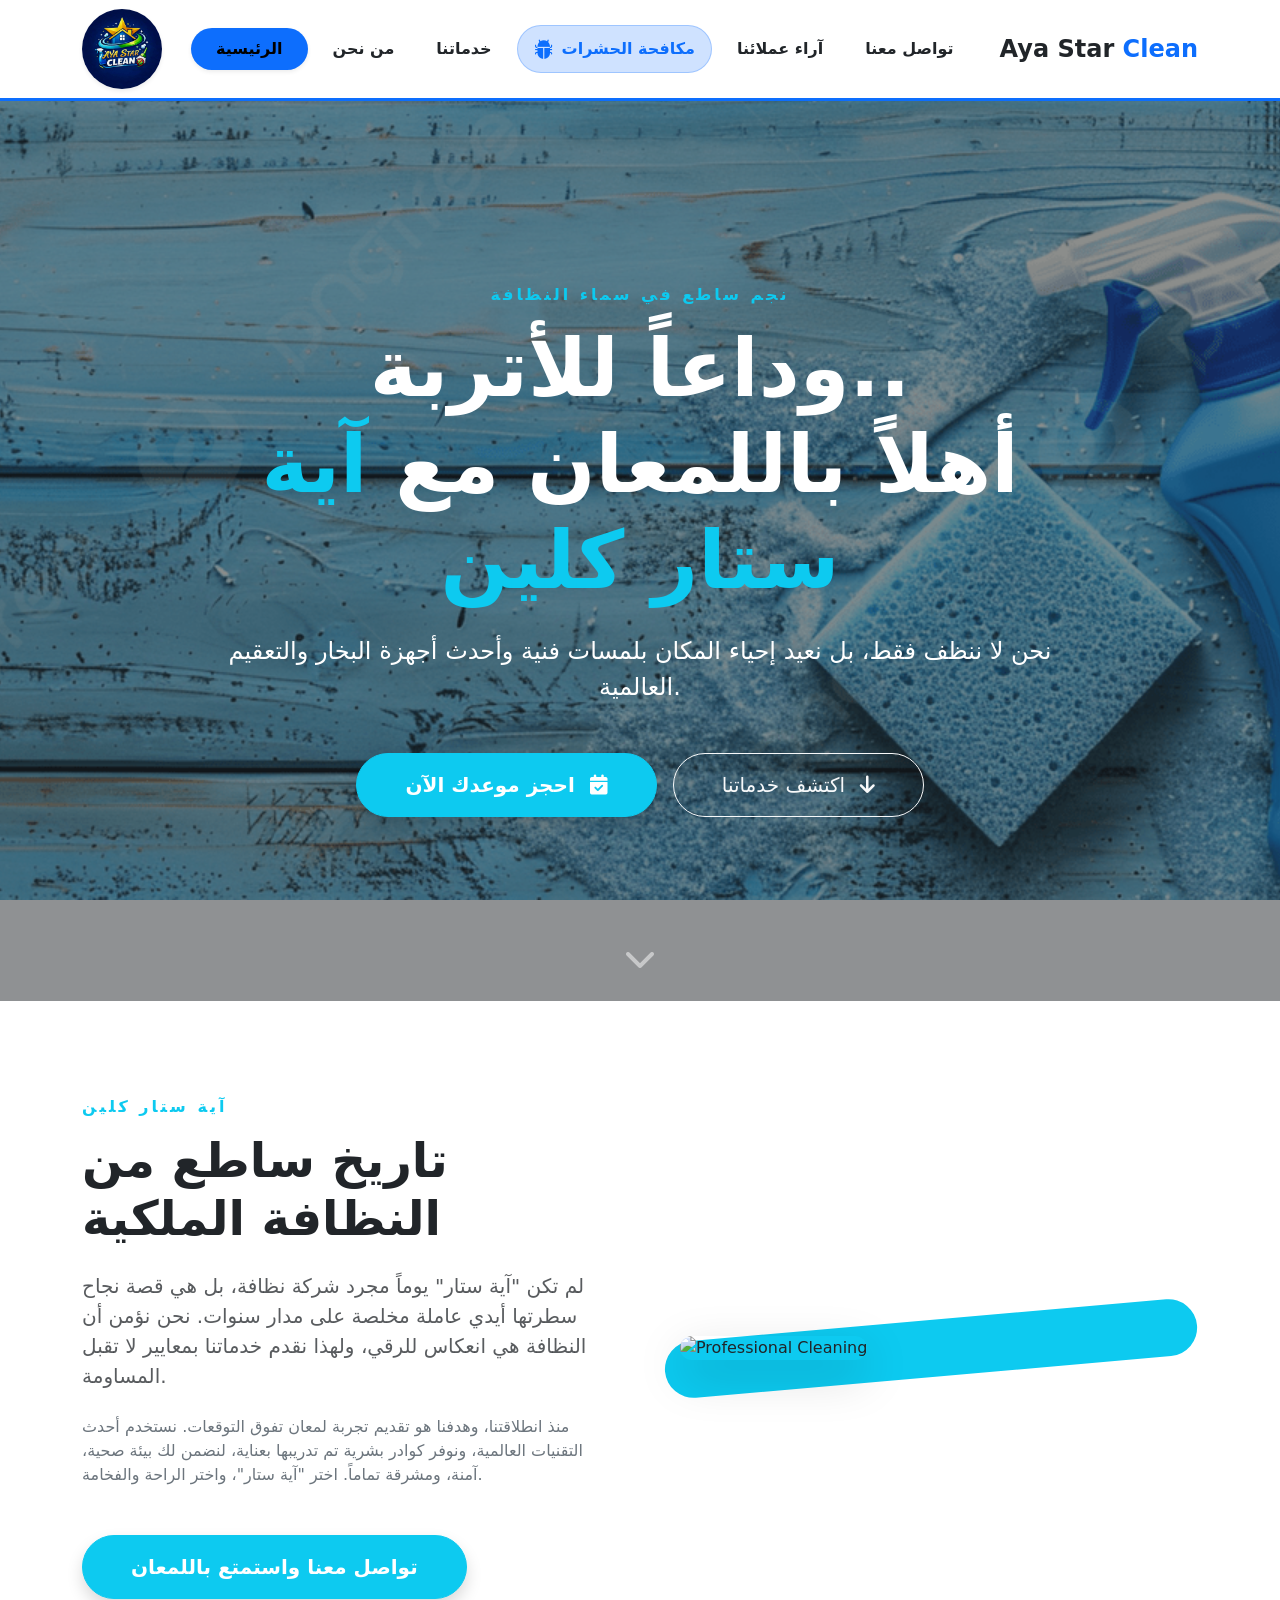
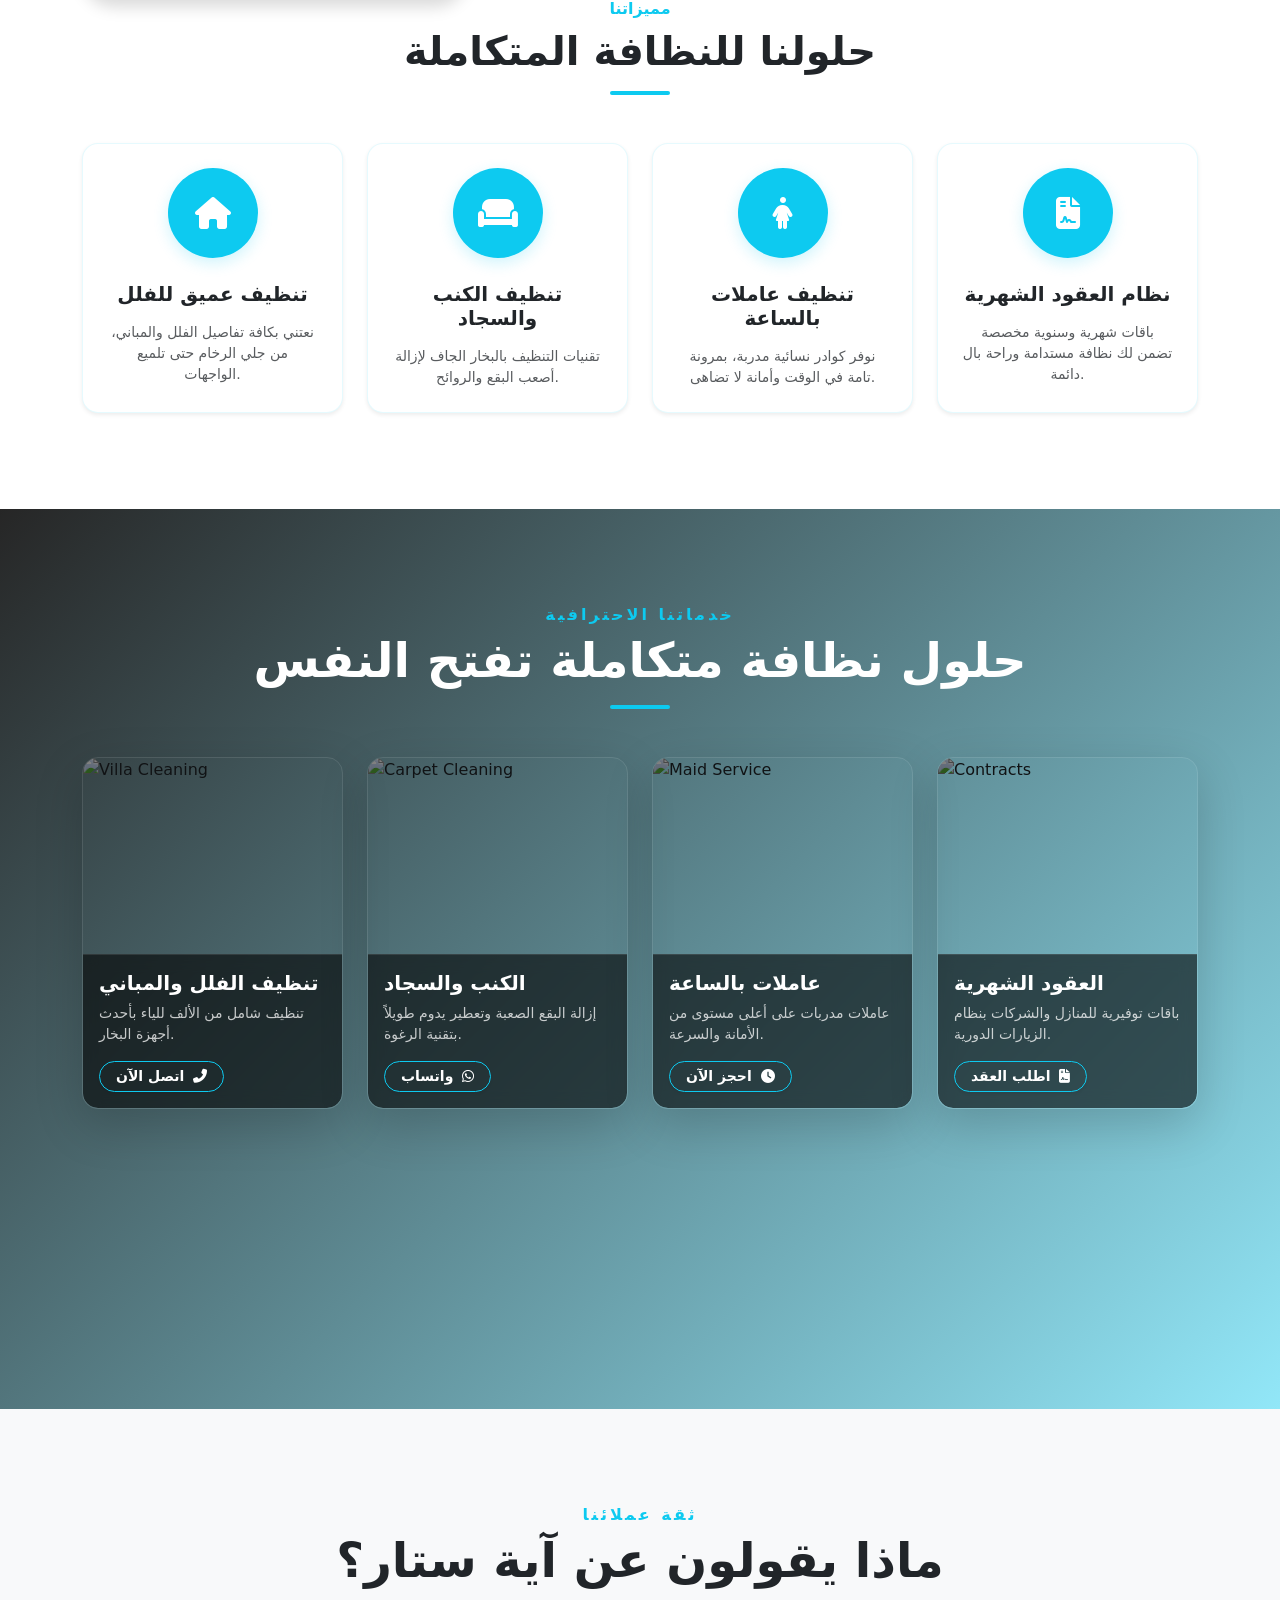
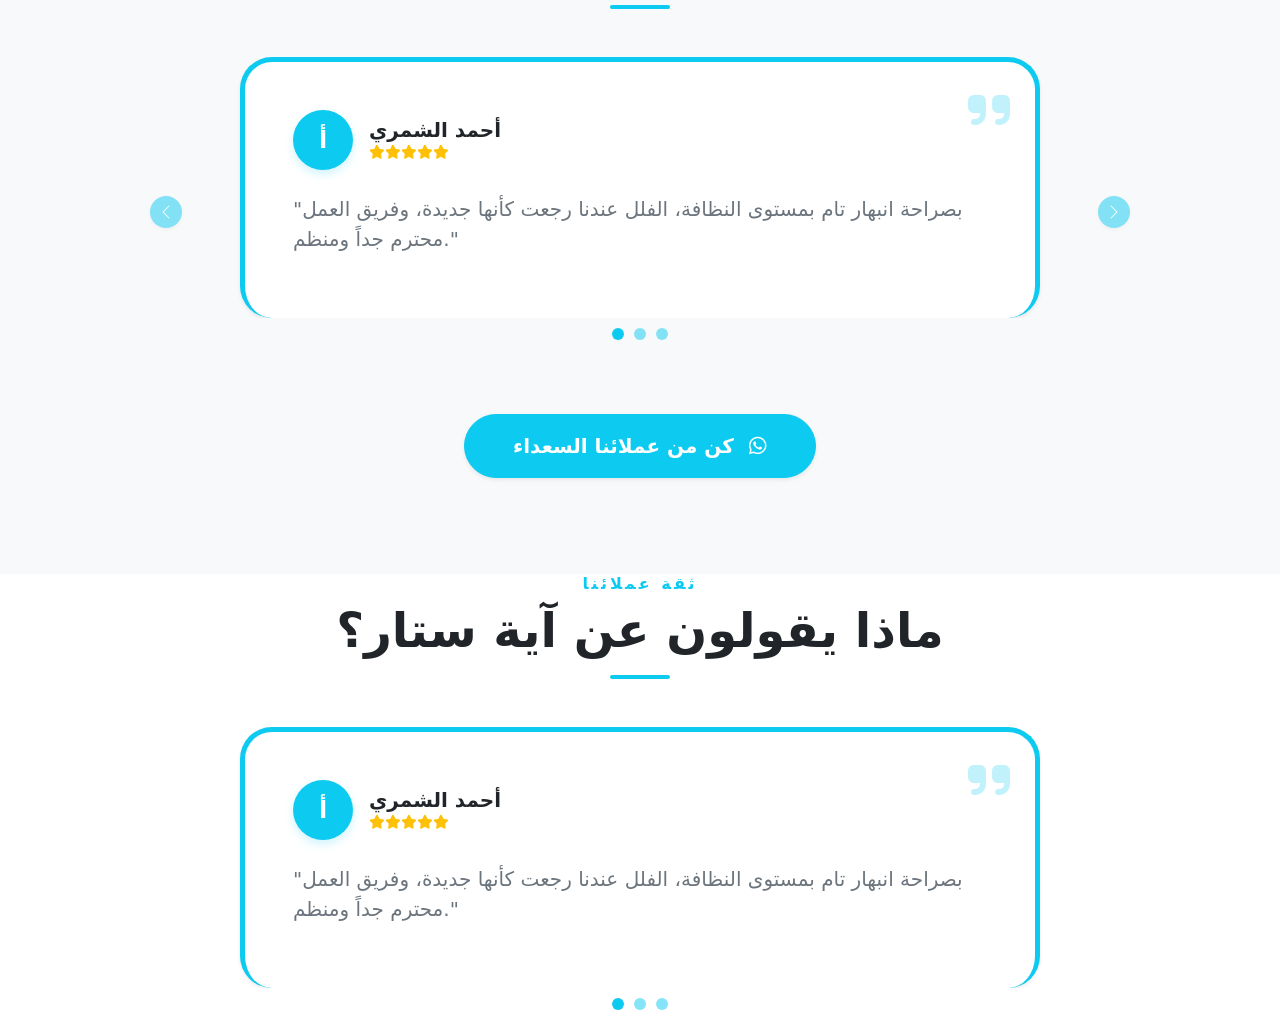
==== index.html @ f2618ea6 "First commit" ====
<!DOCTYPE html>
<html lang="en">
<head>
    <meta charset="UTF-8">
    <meta name="viewport" content="width=device-width, initial-scale=1.0">
    <title>Aya Star Clean</title>
    <link rel="stylesheet" href="https://cdn.jsdelivr.net/npm/bootstrap-icons@1.11.3/font/bootstrap-icons.min.css">
    <link rel="stylesheet" href="https://cdnjs.cloudflare.com/ajax/libs/font-awesome/6.5.1/css/all.min.css">
    <link href="https://cdn.jsdelivr.net/npm/bootstrap@5.3.3/dist/css/bootstrap.min.css" rel="stylesheet" integrity="sha384-QWTKZyjpPEjISv5WaRU9OFeRpok6YctnYmDr5pNlyT2bRjXh0JMhjY6hW+ALEwIH" crossorigin="anonymous">
    <link rel="stylesheet" href="./Styles/style.css">
</head>
<body>
    <!-- nav start  -->
<nav class="navbar navbar-expand-lg bg-white border-bottom border-primary border-3 sticky-top py-1">
  <div class="container align-items-center"> 
    <a class="navbar-brand d-flex align-items-center me-0" href="#">
      <img src="./Styles/Photos/logo.png" alt="Logo" width="80" class="rounded-circle shadow-sm">
    </a>

    <button class="navbar-toggler border-0 shadow-none" type="button" data-bs-toggle="offcanvas" data-bs-target="#offcanvasNavbar">
      <span class="navbar-toggler-icon"></span>
    </button>

    <div class="offcanvas offcanvas-start custom-offcanvas" tabindex="-1" id="offcanvasNavbar">
      <div class="offcanvas-header border-bottom">
        <h5 class="offcanvas-title fw-bold">Aya Star <span class="text-primary">Clean</span></h5>
        <button type="button" class="btn-close shadow-none" data-bs-dismiss="offcanvas"></button>
      </div>
      
      <div class="offcanvas-body d-flex flex-column flex-lg-row align-items-center justify-content-center">
        <ul class="navbar-nav mx-auto nav-pills gap-lg-2 align-items-center"> 
          <li class="nav-item">
            <a class="nav-link active rounded-pill fw-bold px-4 shadow-sm" href="#hero">الرئيسية</a>
          </li>
          <li class="nav-item">
            <a class="nav-link text-dark fw-bold px-3" href="#about">من نحن</a>
          </li>
          <li class="nav-item">
            <a class="nav-link text-dark fw-bold px-3" href="#services">خدماتنا</a>
          </li>

          <li class="nav-item">
            <a class="nav-link bg-primary-subtle text-primary rounded-pill fw-bold px-3 border border-primary border-opacity-25 d-flex align-items-center" href="./Ebada/ebada.html">
              <i class="bi bi-bug-fill me-2 fs-5"></i> 
              مكافحة الحشرات
            </a>
          </li>

          <li class="nav-item">
            <a class="nav-link text-dark fw-bold px-3" href="#reviews">آراء عملائنا</a>
          </li>
          <li class="nav-item">
            <a class="nav-link text-dark fw-bold px-3" href="#contact">تواصل معنا</a>
          </li>
        </ul>
      </div>
    </div>

    <div class="d-none d-lg-flex align-items-center text-end">
      <span class="h4 fw-bolder text-dark mb-0">Aya Star <span class="text-primary">Clean</span></span>
    </div>

  </div>
</nav>
    <!-- nav end  -->
     <!-- hero start  -->
<section id="hero" class="hero-section d-flex align-items-center justify-content-center text-center vh-100 position-relative">
  
  <div class="position-absolute top-0 start-0 w-100 h-100 bg-dark opacity-50" style="z-index: 1;"></div>
  
  <div class="container position-relative text-white" style="z-index: 2;" data-aos="zoom-in">
    <div class="row justify-content-center">
      <div class="col-lg-10">
        
        <h6 class="fw-bold text-info text-uppercase mb-3 tracking-widest">نجم ساطع في سماء النظافة</h6>
        
        <h1 class="display-1 fw-bolder mb-4">
          وداعاً للأتربة.. <br> 
          أهلاً باللمعان مع <span class="text-info">آية ستار كلين</span>
        </h1>
        
        <p class="lead mb-5 text-white  fs-4 px-md-5">
          نحن لا ننظف فقط، بل نعيد إحياء المكان بلمسات فنية وأحدث أجهزة البخار والتعقيم العالمية. 
        </p>
        
        <div class="d-flex gap-3 justify-content-center flex-wrap">
          <a href="tel:0503607604" class="btn btn-info btn-lg rounded-pill px-5 py-3 fw-bold text-white shadow">
            احجز موعدك الآن <i class="fas fa-calendar-check ms-2"></i>
          </a>
          <a href="#services" class="btn btn-outline-light btn-lg rounded-pill px-5 py-3">
            اكتشف خدماتنا <i class="fas fa-arrow-down ms-2"></i>
          </a>
        </div>
        
      </div>
    </div>
  </div>

  <a href="#about" class="position-absolute bottom-0 mb-4 text-white opacity-50 bounce-ani text-decoration-none" style="z-index: 2;">
    <i class="fas fa-chevron-down fa-2x"></i>
  </a>
</section>
     <!-- hero End  -->
      <!-- second section start  -->
<section id="about" class="py-5 bg-white position-relative overflow-hidden">
  
  <div class="position-absolute top-0 start-0 w-100 h-100 opacity-50"></div>

  <div class="container py-lg-5 position-relative" style="z-index: 2;">
    
    <div class="row align-items-center g-5 mb-5pb-lg-5">
      
      <div class="col-lg-6" data-aos="fade-right">
        <h6 class="text-info fw-bold text-uppercase tracking-widest mb-3">آية ستار كلين</h6>
        <h2 class="display-5 fw-black text-dark mb-4 main-title">تاريخ ساطع من النظافة الملكية</h2>
        
        <p class="lead text-muted mb-4 fs-5">
          لم تكن "آية ستار" يوماً مجرد شركة نظافة، بل هي قصة نجاح سطرتها أيدي عاملة مخلصة على مدار سنوات. نحن نؤمن أن النظافة هي انعكاس للرقي، ولهذا نقدم خدماتنا بمعايير لا تقبل المساومة.
        </p>
        
        <p class="text-secondary mb-5">
          منذ انطلاقتنا، وهدفنا هو تقديم تجربة لمعان تفوق التوقعات. نستخدم أحدث التقنيات العالمية، ونوفر كوادر بشرية تم تدريبها بعناية، لنضمن لك بيئة صحية، آمنة، ومشرقة تماماً. اختر "آية ستار"، واختر الراحة والفخامة.
        </p>

        <a href="#contact" class="btn btn-info btn-lg rounded-pill px-5 py-3 fw-bold text-white shadow call-btn transition-link">
          تواصل معنا واستمتع باللمعان
        </a>
      </div>
      
      <div class="col-lg-6" data-aos="fade-left">
        <div class="position-relative p-3">
          <div class="position-absolute top-0 start-0 w-100 h-100 bg-info rounded-5 opacity-10" style="transform: rotate(-5deg);"></div>
          
          <img src="https://images.unsplash.com/photo-1584622781564-1d987f7333c1?auto=format&fit=crop&w=700&q=80" alt="Professional Cleaning" class="img-fluid rounded-5 shadow-lg position-relative" style="z-index: 2;">
        </div>
      </div>
    </div>

    <div class="text-center mb-5 mt-5pt-lg-5" data-aos="fade-up">
      <h6 class="text-info fw-bold text-uppercase mb-2">مميزاتنا</h6>
      <h3 class="display-6 fw-bold text-dark mb-0">حلولنا للنظافة المتكاملة</h3>
      <div class="mx-auto bg-info mt-3" style="height: 4px; width: 60px; border-radius: 2px;"></div>
    </div>

    <div class="row g-4 justify-content-center">
      
      <div class="col-md-6 col-lg-3 text-center" data-aos="flip-left" data-aos-delay="100">
        <div class="p-4 bg-white rounded-4 h-100 card-flip shadow-sm">
          <div class="icon-circle mb-4 mx-auto d-flex align-items-center justify-content-center">
            <i class="fas fa-home fa-2x text-white"></i>
          </div>
          <h4 class="fw-bold h5 mb-3 text-dark">تنظيف عميق للفلل</h4>
          <p class="text-muted small mb-0">نعتني بكافة تفاصيل الفلل والمباني، من جلي الرخام حتى تلميع الواجهات.</p>
        </div>
      </div>

      <div class="col-md-6 col-lg-3 text-center" data-aos="flip-left" data-aos-delay="200">
        <div class="p-4 bg-white rounded-4 h-100 card-flip shadow-sm">
          <div class="icon-circle mb-4 mx-auto d-flex align-items-center justify-content-center">
            <i class="fas fa-couch fa-2x text-white"></i>
          </div>
          <h4 class="fw-bold h5 mb-3 text-dark">تنظيف الكنب والسجاد</h4>
          <p class="text-muted small mb-0">تقنيات التنظيف بالبخار الجاف لإزالة أصعب البقع والروائح.</p>
        </div>
      </div>

      <div class="col-md-6 col-lg-3 text-center" data-aos="flip-left" data-aos-delay="300">
        <div class="p-4 bg-white rounded-4 h-100 card-flip shadow-sm">
          <div class="icon-circle mb-4 mx-auto d-flex align-items-center justify-content-center">
            <i class="fas fa-female fa-2x text-white"></i>
          </div>
          <h4 class="fw-bold h5 mb-3 text-dark">تنظيف عاملات بالساعة</h4>
          <p class="text-muted small mb-0">نوفر كوادر نسائية مدربة، بمرونة تامة في الوقت وأمانة لا تضاهى.</p>
        </div>
      </div>

      <div class="col-md-6 col-lg-3 text-center" data-aos="flip-left" data-aos-delay="400">
        <div class="p-4 bg-white rounded-4 h-100 card-flip shadow-sm">
          <div class="icon-circle mb-4 mx-auto d-flex align-items-center justify-content-center">
            <i class="fas fa-file-contract fa-2x text-white"></i>
          </div>
          <h4 class="fw-bold h5 mb-3 text-dark">نظام العقود الشهرية</h4>
          <p class="text-muted small mb-0">باقات شهرية وسنوية مخصصة تضمن لك نظافة مستدامة وراحة بال دائمة.</p>
        </div>
      </div>
    </div>

  </div>
</section>
      <!-- second section end  -->
       <!-- section three start  -->
<section id="services" class="services-section py-5 position-relative">
  <div class="services-overlay"></div>

  <div class="container py-5 position-relative" style="z-index: 2;">
    <div class="text-center mb-5" data-aos="fade-down">
      <h6 class="text-info fw-bold text-uppercase tracking-widest">خدماتنا الاحترافية</h6>
      <h2 class="display-5 fw-bold text-white">حلول نظافة متكاملة تفتح النفس</h2>
      <div class="mx-auto bg-info mt-3" style="height: 4px; width: 60px; border-radius: 2px;"></div>
    </div>

    <div class="row g-4">
      
      <div class="col-lg-3 col-md-6" data-aos="fade-up" data-aos-delay="100">
        <div class="service-card overflow-hidden rounded-4 position-relative shadow-lg h-100">
          <img src="https://images.pexels.com/photos/6195129/pexels-photo-6195129.jpeg?auto=compress&cs=tinysrgb&w=600" 
               class="img-fluid w-100 h-100" 
               style="object-fit: cover; filter: brightness(0.5); min-height: 350px;" 
               alt="Villa Cleaning">
          <div class="service-content p-3 text-white position-absolute bottom-0 w-100">
            <h5 class="fw-bold mb-2">تنظيف الفلل والمباني</h5>
            <p class="small opacity-75 mb-3">تنظيف شامل من الألف للياء بأحدث أجهزة البخار.</p>
            <a href="tel:0503607604" class="btn btn-sm btn-outline-info rounded-pill px-3 fw-bold text-white shadow-sm">
               اتصل الآن <i class="fas fa-phone-alt ms-1"></i>
            </a>
          </div>
        </div>
      </div>

      <div class="col-lg-3 col-md-6" data-aos="fade-up" data-aos-delay="200">
        <div class="service-card overflow-hidden rounded-4 position-relative shadow-lg h-100">
          <img src="https://images.pexels.com/photos/4108715/pexels-photo-4108715.jpeg?auto=compress&cs=tinysrgb&w=600" 
               class="img-fluid w-100 h-100" 
               style="object-fit: cover; filter: brightness(0.5); min-height: 350px;" 
               alt="Carpet Cleaning">
          <div class="service-content p-3 text-white position-absolute bottom-0 w-100">
            <h5 class="fw-bold mb-2">الكنب والسجاد</h5>
            <p class="small opacity-75 mb-3">إزالة البقع الصعبة وتعطير يدوم طويلاً بتقنية الرغوة.</p>
            <a href="https://wa.me/966503607604" class="btn btn-sm btn-outline-info rounded-pill px-3 fw-bold text-white shadow-sm">
               واتساب <i class="fab fa-whatsapp ms-1"></i>
            </a>
          </div>
        </div>
      </div>

      <div class="col-lg-3 col-md-6" data-aos="fade-up" data-aos-delay="300">
        <div class="service-card overflow-hidden rounded-4 position-relative shadow-lg h-100">
          <img src="https://images.pexels.com/photos/4098522/pexels-photo-4098522.jpeg?auto=compress&cs=tinysrgb&w=600" 
               class="img-fluid w-100 h-100" 
               style="object-fit: cover; filter: brightness(0.5); min-height: 350px;" 
               alt="Maid Service">
          <div class="service-content p-3 text-white position-absolute bottom-0 w-100">
            <h5 class="fw-bold mb-2">عاملات بالساعة</h5>
            <p class="small opacity-75 mb-3">عاملات مدربات على أعلى مستوى من الأمانة والسرعة.</p>
            <a href="tel:0503607604" class="btn btn-sm btn-outline-info rounded-pill px-3 fw-bold text-white shadow-sm">
               احجز الآن <i class="fas fa-clock ms-1"></i>
            </a>
          </div>
        </div>
      </div>

      <div class="col-lg-3 col-md-6" data-aos="fade-up" data-aos-delay="400">
        <div class="service-card overflow-hidden rounded-4 position-relative shadow-lg h-100">
          <img src="https://images.pexels.com/photos/443383/pexels-photo-443383.jpeg?auto=compress&cs=tinysrgb&w=600" 
               class="img-fluid w-100 h-100" 
               style="object-fit: cover; filter: brightness(0.5); min-height: 350px;" 
               alt="Contracts">
          <div class="service-content p-3 text-white position-absolute bottom-0 w-100">
            <h5 class="fw-bold mb-2">العقود الشهرية</h5>
            <p class="small opacity-75 mb-3">باقات توفيرية للمنازل والشركات بنظام الزيارات الدورية.</p>
            <a href="https://wa.me/966503607604" class="btn btn-sm btn-outline-info rounded-pill px-3 fw-bold text-white shadow-sm">
               اطلب العقد <i class="fas fa-file-contract ms-1"></i>
            </a>
          </div>
        </div>
      </div>

    </div>
  </div>
</section>
       <!-- section three end  -->
        <!-- section four start  -->
 <section id="reviews" class="py-5 bg-light position-relative overflow-hidden">
  <div class="container py-5">
    
    <div class="text-center mb-5" data-aos="fade-up">
      <h6 class="text-info fw-bold text-uppercase tracking-widest">ثقة عملائنا</h6>
      <h2 class="display-5 fw-bold text-dark">ماذا يقولون عن آية ستار؟</h2>
      <div class="mx-auto bg-info mt-3" style="height: 4px; width: 60px; border-radius: 2px;"></div>
    </div>

    <div id="testimonialCarousel" class="carousel slide pb-5" data-bs-ride="carousel" data-aos="zoom-in">
      
      <div class="carousel-indicators mb-n5">
        <button type="button" data-bs-target="#testimonialCarousel" data-bs-slide-to="0" class="active bg-info shadow-none"></button>
        <button type="button" data-bs-target="#testimonialCarousel" data-bs-slide-to="1" class="bg-info shadow-none"></button>
        <button type="button" data-bs-target="#testimonialCarousel" data-bs-slide-to="2" class="bg-info shadow-none"></button>
      </div>

      <div class="carousel-inner">
        <div class="carousel-item active">
          <div class="testimonial-card mx-auto p-5 rounded-5 shadow-sm bg-white border-top border-info border-5 position-relative" style="max-width: 800px;">
            <i class="fas fa-quote-right position-absolute top-0 end-0 m-4 text-info opacity-25 fa-3x"></i>
            <div class="d-flex align-items-center mb-4">
              <div class="avatar me-3">
                <div class="bg-info rounded-circle d-flex align-items-center justify-content-center text-white fw-bold" style="width: 60px; height: 60px; font-size: 1.5rem;">أ</div>
              </div>
              <div>
                <h5 class="fw-bold mb-0">أحمد الشمري</h5>
                <div class="text-warning small">
                  <i class="fas fa-star"></i><i class="fas fa-star"></i><i class="fas fa-star"></i><i class="fas fa-star"></i><i class="fas fa-star"></i>
                </div>
              </div>
            </div>
            <p class="lead text-secondary">"بصراحة انبهار تام بمستوى النظافة، الفلل عندنا رجعت كأنها جديدة، وفريق العمل محترم جداً ومنظم."</p>
          </div>
        </div>

        <div class="carousel-item">
          <div class="testimonial-card mx-auto p-5 rounded-5 shadow-sm bg-white border-top border-info border-5 position-relative" style="max-width: 800px;">
            <i class="fas fa-quote-right position-absolute top-0 end-0 m-4 text-info opacity-25 fa-3x"></i>
            <div class="d-flex align-items-center mb-4">
              <div class="avatar me-3">
                <div class="bg-primary rounded-circle d-flex align-items-center justify-content-center text-white fw-bold" style="width: 60px; height: 60px; font-size: 1.5rem;">س</div>
              </div>
              <div>
                <h5 class="fw-bold mb-0">سارة فهد</h5>
                <div class="text-warning small">
                  <i class="fas fa-star"></i><i class="fas fa-star"></i><i class="fas fa-star"></i><i class="fas fa-star"></i><i class="fas fa-star"></i>
                </div>
              </div>
            </div>
            <p class="lead text-secondary">"دقة في المواعيد وأمانة في الشغل. رقمهم صار أساسي عندي في البيت لكل خدمات النظافة والتعقيم."</p>
          </div>
        </div>

        <div class="carousel-item">
          <div class="testimonial-card mx-auto p-5 rounded-5 shadow-sm bg-white border-top border-info border-5 position-relative" style="max-width: 800px;">
            <i class="fas fa-quote-right position-absolute top-0 end-0 m-4 text-info opacity-25 fa-3x"></i>
            <div class="d-flex align-items-center mb-4">
              <div class="avatar me-3">
                <div class="bg-dark rounded-circle d-flex align-items-center justify-content-center text-white fw-bold" style="width: 60px; height: 60px; font-size: 1.5rem;">م</div>
              </div>
              <div>
                <h5 class="fw-bold mb-0">محمد العتيبي</h5>
                <div class="text-warning small">
                  <i class="fas fa-star"></i><i class="fas fa-star"></i><i class="fas fa-star"></i><i class="fas fa-star"></i><i class="fas fa-star"></i>
                </div>
              </div>
            </div>
            <p class="lead text-secondary">"جربت قسم مكافحة الحشرات عندهم، النتيجة كانت مذهلة فعلاً والضمان حقيقي. البيت صار آمن تماماً وبدون أي روائح مزعجة."</p>
          </div>
        </div>
      </div>

      <button class="carousel-control-prev" type="button" data-bs-target="#testimonialCarousel" data-bs-slide="prev">
        <span class="carousel-control-prev-icon bg-info rounded-circle p-3 shadow-sm" aria-hidden="true" style="background-size: 50%;"></span>
        <span class="visually-hidden">السابق</span>
      </button>
      <button class="carousel-control-next" type="button" data-bs-target="#testimonialCarousel" data-bs-slide="next">
        <span class="carousel-control-next-icon bg-info rounded-circle p-3 shadow-sm" aria-hidden="true" style="background-size: 50%;"></span>
        <span class="visually-hidden">التالي</span>
      </button>

    </div>

    <div class="text-center mt-5">
      <a href="https://wa.me/966503607604" class="btn btn-info btn-lg rounded-pill px-5 py-3 fw-bold text-white shadow-sm">
        كن من عملائنا السعداء <i class="fab fa-whatsapp ms-2"></i>
      </a>
    </div>

  </div>
</section>
    
    <div class="text-center mb-5" data-aos="fade-up">
      <h6 class="text-info fw-bold text-uppercase tracking-widest">ثقة عملائنا</h6>
      <h2 class="display-5 fw-bold text-dark">ماذا يقولون عن آية ستار؟</h2>
      <div class="mx-auto bg-info mt-3" style="height: 4px; width: 60px; border-radius: 2px;"></div>
    </div>

    <div id="testimonialCarousel" class="carousel slide pb-5" data-bs-ride="carousel" data-aos="zoom-in">
      
      <div class="carousel-indicators mb-n5">
        <button type="button" data-bs-target="#testimonialCarousel" data-bs-slide-to="0" class="active bg-info shadow-none"></button>
        <button type="button" data-bs-target="#testimonialCarousel" data-bs-slide-to="1" class="bg-info shadow-none"></button>
        <button type="button" data-bs-target="#testimonialCarousel" data-bs-slide-to="2" class="bg-info shadow-none"></button>
      </div>

      <div class="carousel-inner">
        <div class="carousel-item active">
          <div class="testimonial-card mx-auto p-5 rounded-5 shadow-sm bg-white border-top border-info border-5 position-relative" style="max-width: 800px;">
            <i class="fas fa-quote-right position-absolute top-0 end-0 m-4 text-info opacity-25 fa-3x"></i>
            <div class="d-flex align-items-center mb-4">
              <div class="avatar me-3">
                <div class="bg-info rounded-circle d-flex align-items-center justify-content-center text-white fw-bold" style="width: 60px; height: 60px; font-size: 1.5rem;">أ</div>
              </div>
              <div>
                <h5 class="fw-bold mb-0">أحمد الشمري</h5>
                <div class="text-warning small">
                  <i class="fas fa-star"></i><i class="fas fa-star"></i><i class="fas fa-star"></i><i class="fas fa-star"></i><i class="fas fa-star"></i>
                </div>
              </div>
            </div>
            <p class="lead text-secondary">"بصراحة انبهار تام بمستوى النظافة، الفلل عندنا رجعت كأنها جديدة، وفريق العمل محترم جداً ومنظم."</p>
          </div>
        </div>

        <div class="carousel-item">
          <div class="testimonial-card mx-auto p-5 rounded-5 shadow-sm bg-white border-top border-info border-5 position-relative" style="max-width: 800px;">
            <i class="fas fa-quote-right position-absolute top-0 end-0 m-4 text-info opacity-25 fa-3x"></i>
            <div class="d-flex align-items-center mb-4">
              <div class="avatar me-3">
                <div class="bg-primary rounded-circle d-flex align-items-center justify-content-center text-white fw-bold" style="width: 60px; height: 60px; font-size: 1.5rem;">س</div>
              </div>
              <div>
                <h5 class="fw-bold mb-0">سارة فهد</h5>
                <div class="text-warning small">
                  <i class="fas fa-star"></i><i class="fas fa-star"></i><i class="fas fa-star"></i><i class="fas fa-star"></i><i class="fas fa-star"></i>
                </div>
              </div>
            </div>
            <p class="lead text-secondary">"دقة في المواعيد وأمانة في الشغل. رقمهم صار أساسي عندي في البيت لكل خدمات النظافة والتعقيم."</p>
          </div>
        </div>

        <div class="carousel-item">
          <div class="testimonial-card mx-auto p-5 rounded-5 shadow-sm bg-white border-top border-info border-5 position-relative" style="max-width: 800px;">
            <i class="fas fa-quote-right position-absolute top-0 end-0 m-4 text-info opacity-25 fa-3x"></i>
            <div class="d-flex align-items-center mb-4">
              <div class="avatar me-3">
                <div class="bg-dark rounded-circle d-flex align-items-center justify-content-center text-white fw-bold" style="width: 60px; height: 60px; font-size: 1.5rem;">م</div>
              </div>
              <div>
                <h5 class="fw-bold mb-0">محمد العتيبي</h5>
                <div class="text-warning small">
                  <i class="fas fa-star"></i><i class="fas fa-star"></i><i class="fas fa-star"></i><i class="fas fa-star"></i><i class="fas fa-star"></i>
                </div>
              </div>
            </div>
            <p class="lead text-secondary">"جربت قسم مكافحة الحشرات عندهم، النتيجة كانت مذهلة فعلاً والضمان حقيقي. البيت صار آمن تماماً وبدون أي روائح مزعجة."</p>
        <!-- section four end  -->
         <!-- section five start  -->
          <section id="contact" class="py-5 bg-white position-relative">
  <div class="container py-5">
    
    <div class="text-center mb-5" data-aos="fade-up">
      <h6 class="text-info fw-bold text-uppercase tracking-widest">تواصل مباشر</h6>
      <h2 class="display-5 fw-bold text-dark">نحن هنا لخدمتك دائماً</h2>
      <div class="mx-auto bg-info mt-3" style="height: 4px; width: 60px; border-radius: 2px;"></div>
    </div>

    <div class="row g-5">
      <div class="col-lg-5" data-aos="fade-left">
        <div class="contact-info-card p-4 rounded-5 shadow-sm border-0 bg-light h-100">
          <h3 class="fw-bold mb-4 text-dark">معلومات الاتصال</h3>
          
          <div class="d-flex align-items-start mb-4">
            <div class="icon-box bg-info rounded-circle d-flex align-items-center justify-content-center me-3 shadow-sm" style="min-width: 50px; height: 50px;">
              <i class="fas fa-map-marker-alt text-white"></i>
            </div>
            <div>
              <h5 class="fw-bold mb-1">المقر الرئيسي</h5>
              <p class="text-muted mb-0">الإمارات العربية المتحدة، أبو ظبي</p>
            </div>
          </div>

          <div class="d-flex align-items-start mb-4">
            <div class="icon-box bg-info rounded-circle d-flex align-items-center justify-content-center me-3 shadow-sm" style="min-width: 50px; height: 50px;">
              <i class="fas fa-phone-alt text-white"></i>
            </div>
            <div>
              <h5 class="fw-bold mb-1">اتصل بنا</h5>
              <p class="text-muted mb-0 text-ltr">0503607604</p>
            </div>
          </div>

          <div class="d-flex align-items-start mb-4">
            <div class="icon-box bg-success rounded-circle d-flex align-items-center justify-content-center me-3 shadow-sm" style="min-width: 50px; height: 50px;">
              <i class="fab fa-whatsapp text-white"></i>
            </div>
            <div>
              <h5 class="fw-bold mb-1">واتساب</h5>
              <p class="text-muted mb-0 text-ltr">0503607604</p>
            </div>
          </div>

          <div class="d-flex align-items-start">
         
          
          </div>
        </div>
      </div>

      <div class="col-lg-7" data-aos="fade-right">
        <div class="p-4 p-md-5 rounded-5 shadow-lg bg-white border">
          <form action="">
            <div class="row g-3">
              <div class="col-md-6">
                <div class="form-floating">
                  <input type="text" class="form-control border-0 bg-light rounded-3 shadow-none" id="name" placeholder="الاسم">
                  <label for="name">الاسم بالكامل</label>
                </div>
              </div>
              <div class="col-md-6">
                <div class="form-floating">
                  <input type="tel" class="form-control border-0 bg-light rounded-3 shadow-none" id="phone" placeholder="الجوال">
                  <label for="phone">رقم الجوال</label>
                </div>
              </div>
              <div class="col-12">
                <div class="form-floating">
                  <select class="form-select border-0 bg-light rounded-3 shadow-none" id="service">
                    <option selected>اختر الخدمة...</option>
                    <option value="1">تنظيف فلل</option>
                    <option value="2">تنظيف كنب وسجاد</option>
                    <option value="3">عاملات بالساعة</option>
                  </select>
                  <label for="service">الخدمة المطلوبة</label>
                </div>
              </div>
              <div class="col-12">
                <div class="form-floating">
                  <textarea class="form-control border-0 bg-light rounded-3 shadow-none" placeholder="رسالتك" id="message" style="height: 120px"></textarea>
                  <label for="message">أضف تفاصيل أخرى (اختياري)</label>
                </div>
              </div>
              <div class="col-12 mt-4">
                <button class="btn btn-info w-100 py-3 rounded-pill fw-bold text-white shadow" type="submit">إرسال الطلب الآن</button>
              </div>
            </div>
          </form>
        </div>
      </div>
    </div>

  </div>
</section>
         <!-- section five end  -->
          <!-- footer start  -->
           <footer class="bg-dark text-white pt-5 pb-3">
  <div class="container">
    <div class="row g-4">
      
      <div class="col-lg-4 col-md-6">
        <div class="footer-logo mb-4">
          <img src="./Styles/Photos/logo.png" alt="Logo" width="80" class="rounded-circle border border-info border-2 shadow-sm mb-3">
          <h4 class="fw-bold text-white">آية ستار <span class="text-info">كلين</span></h4>
        </div>
        <p class="text-secondary opacity-75">
          الرائدة في عالم النظافة والتعقيم في أبو ظبي. نحن نجمع بين الخبرة، الأمانة، وأحدث التقنيات لنمنح منزلك أو مكتبك اللمعان الذي يستحقه.
        </p>
        <div class="social-links d-flex gap-3 mt-4">
          <a href="#" class="text-white opacity-50 hover-info"><i class="fab fa-facebook-f fa-lg"></i></a>
          <a href="#" class="text-white opacity-50 hover-info"><i class="fab fa-instagram fa-lg"></i></a>
          <a href="#" class="text-white opacity-50 hover-info"><i class="fab fa-snapchat fa-lg"></i></a>
        </div>
      </div>

      <div class="col-lg-2 col-md-6">
        <h5 class="fw-bold mb-4 text-info">روابط سريعة</h5>
        <ul class="list-unstyled footer-links">
          <li class="mb-2"><a href="#hero" class="text-secondary text-decoration-none">الرئيسية</a></li>
          <li class="mb-2"><a href="#about" class="text-secondary text-decoration-none">من نحن</a></li>
          <li class="mb-2"><a href="#services" class="text-secondary text-decoration-none">خدماتنا</a></li>
          <li class="mb-2"><a href="#reviews" class="text-secondary text-decoration-none">آراء العملاء</a></li>
          <li class="mb-2"><a href="#contact" class="text-secondary text-decoration-none">تواصل معنا</a></li>
        </ul>
      </div>

      <div class="col-lg-3 col-md-6">
        <h5 class="fw-bold mb-4 text-info">تواصل معنا</h5>
        <ul class="list-unstyled text-secondary">
          <li class="mb-3 d-flex align-items-center">
            <i class="fas fa-map-marker-alt text-info me-3"></i>
            <span>أبو ظبي، الإمارات العربية المتحدة</span>
          </li>
          <li class="mb-3 d-flex align-items-center">
            <i class="fas fa-phone-alt text-info me-3"></i>
            <span class="text-ltr">0503607604</span>
          </li>
          <li class="mb-3 d-flex align-items-center">
            <i class="fas fa-envelope text-info me-3"></i>
            <a href="mailto:ayastarclean@gmail.com" class="text-secondary text-decoration-none">ayastarclean@gmail.com</a>
          </li>
        </ul>
      </div>

      <div class="col-lg-3 col-md-6 text-center text-lg-start">
        <h5 class="fw-bold mb-4 text-info">احجز الآن</h5>
        <p class="text-secondary mb-4">لا تتردد في طلب الخدمة، نحن متواجدون لخدمتك في أي وقت.</p>
        <a href="tel:0503607604" class="btn btn-info rounded-pill px-4 fw-bold text-white shadow-sm w-100 mb-2">اتصل بنا الآن</a>
        <a href="https://wa.me/966503607604" class="btn btn-outline-success rounded-pill px-4 fw-bold w-100">واتساب مباشر</a>
      </div>

    </div>

    <hr class="mt-5 mb-4 opacity-10">
    <div class="row align-items-center">
      <div class="col-md-6 text-center text-md-start">
        <p class="small text-secondary mb-0">© 2026 جميع الحقوق محفوظة لشركة <span class="text-info">آية ستار كلين</span></p>
      </div>
      <div class="col-md-6 text-center text-md-end mt-3 mt-md-0">
        <p class="small text-secondary mb-0">تم التصميم بكل حب <i class="fas fa-heart text-danger"></i></p>
      </div>
    </div>
  </div>
</footer>
          <!-- footer end  -->
           <a href="https://wa.me/966503607604?text=السلام%20عليكم،%20أود%20الاستفسار%20عن%20خدمات%20آية%20ستار%20كلين" 
   class="whatsapp-float" 
   target="_blank" 
   rel="noopener noreferrer">
    <i class="fab fa-whatsapp my-float"></i>
    <span class="tooltip-text">تحدث معنا</span>
</a>
   <script src="https://cdn.jsdelivr.net/npm/bootstrap@5.3.3/dist/js/bootstrap.bundle.min.js" integrity="sha384-YvpcrYf0tY3lHB60NNkmXc5s9fDVZLESaAA55NDzOxhy9GkcIdslK1eN7N6jIeHz" crossorigin="anonymous"></script> 
<script src="./main.js"></script>
</body>
</html>
---- Styles/style.css ----
/* nav Start  */

.navbar-nav .nav-link {
    transition: all 0.3s ease-in-out;
    border: 1px solid transparent;
}

.navbar-nav .nav-link:hover:not(.active) {
    color: #0d6efd !important;     background-color: #f0f8ff; 
    transform: translateY(-2px); border-radius: 50px;
}

.navbar-brand img {
    transition: transform 0.4s;
}
.navbar-brand:hover img {
    transform: scale(1.1) rotate(10deg);
}
/* nav media query  */

@media (max-width: 991px) {
    .custom-offcanvas {
        width: 50% !important; 
        min-width: 250px;
    }
    
    /* سنترة اللينكات عمودياً وأفقياً داخل الـ Offcanvas */
    .offcanvas-body {
        display: flex;
        flex-direction: column;
        justify-content: center; /* سنترة Y */
        align-items: center;    /* سنترة X */
        text-align: center;
    }

    .navbar-nav {
        width: 100%;
    }

    .nav-item {
        margin-bottom: 15px;    }
}

@media (min-width: 992px) {
    .navbar-nav {
        display: flex;
        align-items: center;
    }
}

.navbar-nav .nav-link:hover:not(.active) {
    color: #0d6efd !important;
    background-color: #f0f8ff;
    transform: scale(1.1);
    border-radius: 50px;
    transition: 0.3s;
}
/* nav bar end --------------------- */
/* hero Start --------------------------- */
.hero-section {
    background: url('./Photos/hero.jpg') no-repeat center center / cover;
    background-attachment: fixed; /* تأثير Parallax بسيط */
}

.text-info {
    color: #0dcaf0 !important;
}
.btn-info {
    background-color: #0dcaf0;
    border-color: #0dcaf0;
}

.tracking-widest {
    letter-spacing: 3px;
}

.bounce-ani {
    animation: bounce 2s infinite;
}
@keyframes bounce {
    0%, 20%, 50%, 80%, 100% { transform: translateY(0); }
    40% { transform: translateY(-10px); }
}

.btn-info:hover {
    background-color: #0baccc;
    transform: translateY(-3px);
    transition: 0.3s;
}
/* hero end  -----------------------------*/
/* second start*-***********************  */
.tracking-widest { letter-spacing: 3px; }

/* تأثيرات الهوفر للدواير الزرقاء */
.icon-circle {
    width: 90px;
    height: 90px;
    background-color: #0dcaf0; /* اللون اللبني المعتمد */
    border-radius: 50%;
    box-shadow: 0 5px 15px rgba(13, 202, 240, 0.2);
    transition: all 0.4s ease-in-out;
}

/* لون الـ Info الموحد */
.text-info {
    color: #0dcaf0 !important;
}
.btn-info {
    background-color: #0dcaf0;
    border-color: #0dcaf0;
}
.fw-black { font-weight: 900 !important; }



/* second start ------------------------ */
/* section three start  */

.card-flip {
    transition: transform 0.8s cubic-bezier(0.4, 0, 0.2, 1); /* حركة ناعمة جداً */
    border: 1px solid rgba(13, 202, 240, 0.1);
}

/* لما الماوس ييجي على الكارد */
.col-lg-3:hover .card-flip {
    transform: rotateY(360deg); /* الدوران حول المحور الرأسي */
    box-shadow: 0 15px 35px rgba(13, 202, 240, 0.2) !important; /* ظل يفتح النفس */
}

/* حركة بسيطة للأيقونة عند الهوفر */
.card-flip:hover .icon-circle i {
    transform: scale(1.1) rotate(-10deg);
    transition: 0.4s 0.2s; /* تأخير خفيف عشان يبان */
}

/* المحتوى الشفاف داخل الكارت */
/* الخلفية ثابتة وزجاجية */
.services-section {
    background: url('https://images.unsplash.com/photo-1528740561666-dc2479dc08ab?auto=format&fit=crop&w=1500&q=80') no-repeat center center / cover;
    background-attachment: fixed;
    min-height: 100vh;
}

.services-overlay {
    position: absolute;
    top: 0;
    left: 0;
    width: 100%;
    height: 100%;
    background: linear-gradient(135deg, rgba(0,0,0,0.85), rgba(13, 202, 240, 0.45));
    z-index: 1;
}

/* ستايل الكارد */
.service-card {
    border: 1px solid rgba(255, 255, 255, 0.1);
    transition: all 0.5s cubic-bezier(0.4, 0, 0.2, 1);
    height: 380px; /* توحيد الطول عشان الشكل يبقا مسطرة */
}

.service-card img {
    height: 100%;
    width: 100%;
    object-fit: cover;
    filter: brightness(0.5);
    transition: all 0.6s ease;
}

/* تأثير الزجاج السفلي */
.service-content {
    position: absolute;
    bottom: 0;
    left: 0;
    width: 100%;
    background: rgba(0, 0, 0, 0.6);
    backdrop-filter: blur(8px);
    -webkit-backdrop-filter: blur(8px);
    border-top: 1px solid rgba(255, 255, 255, 0.1);
    transition: all 0.5s ease;
}

/* حركة الهوفر */
.service-card:hover {
    transform: translateY(-15px);
    border-color: #0dcaf0;
}

.service-card:hover img {
    transform: scale(1.15);
    filter: brightness(0.8);
}

.service-card:hover .service-content {
    background: rgba(13, 202, 240, 0.9); /* اللون اللبني اللي بيفتح النفس */
}

.service-card:hover .service-content h5, 
.service-card:hover .service-content p {
    color: #fff !important;
}

.service-card:hover .btn-outline-info {
    border-color: #fff;
    color: #fff;
}
/* section three End  */
/* section four start  */
/* تنسيق سيكشن الآراء */
.testimonial-card {
    transition: transform 0.4s ease;
    border-right: 1px solid rgba(0,0,0,0.05);
    border-left: 1px solid rgba(0,0,0,0.05);
}

.testimonial-card:hover {
    transform: translateY(-5px);
}

/* تعديل شكل مؤشرات التنقل */
.carousel-indicators [data-bs-target] {
    width: 12px;
    height: 12px;
    border-radius: 50%;
    margin: 0 5px;
}

/* تحسين شكل الصور الرمزية (Avatars) */
.avatar div {
    box-shadow: 0 4px 10px rgba(13, 202, 240, 0.2);
}

/* لون النجوم */
.text-warning {
    color: #ffc107 !important;
}
/* section four end  */


/* section five start  */
/* تنسيق سيكشن التواصل */
.contact-info-card {
    border-left: 5px solid #0dcaf0 !important;
}

.form-control:focus, .form-select:focus {
    background-color: #fff !important;
    border: 1px solid #0dcaf0 !important;
    box-shadow: 0 0 10px rgba(13, 202, 240, 0.1) !important;
}

.text-ltr {
    direction: ltr;
    display: inline-block;
}

/* حركة بسيطة للأيقونات */
.icon-box {
    transition: all 0.3s ease;
}

.contact-info-card div:hover .icon-box {
    transform: scale(1.1) rotate(10deg);
}

.btn-info {
    transition: all 0.3s ease;
}

.btn-info:hover {
    background-color: #0baccc !important;
    transform: translateY(-2px);
}
/* section five end  */

/* footer start  */
/* تنسيق الفوتر */
footer {
    border-top: 4px solid #0dcaf0;
}

.footer-links a {
    transition: all 0.3s ease;
    display: inline-block;
}

.footer-links a:hover {
    color: #0dcaf0 !important;
    transform: translateX(-5px); /* حركة خفيفة لليمين عشان العربي */
}

.hover-info:hover {
    color: #0dcaf0 !important;
    opacity: 1 !important;
}

.text-ltr {
    direction: ltr;
    display: inline-block;
}

/* تنسيق زر الواتساب في الفوتر */
.btn-outline-success {
    border-color: #25d366 !important;
    color: #25d366 !important;
}

.btn-outline-success:hover {
    background-color: #25d366 !important;
    color: white !important;
}
/* footer start  */

/* تنسيق زر الواتساب العائم */
.whatsapp-float {
    position: fixed;
    width: 60px;
    height: 60px;
    bottom: 40px;
    right: 40px; /* خليه يمين عشان الموقع عربي */
    background-color: #25d366;
    color: #FFF;
    border-radius: 50px;
    text-align: center;
    font-size: 30px;
    box-shadow: 2px 2px 10px rgba(0, 0, 0, 0.2);
    z-index: 9999; /* عشان يفضل فوق كل العناصر */
    display: flex;
    align-items: center;
    justify-content: center;
    text-decoration: none;
    transition: all 0.3s ease;
}

/* حركة النبض (Pulse) لجذب الانتباه */
.whatsapp-float::before {
    content: "";
    position: absolute;
    width: 100%;
    height: 100%;
    background-color: #25d366;
    border-radius: 50%;
    z-index: -1;
    animation: pulse-green 2s infinite;
}

@keyframes pulse-green {
    0% { transform: scale(0.95); box-shadow: 0 0 0 0 rgba(37, 211, 102, 0.7); }
    70% { transform: scale(1); box-shadow: 0 0 0 15px rgba(37, 211, 102, 0); }
    100% { transform: scale(0.95); box-shadow: 0 0 0 0 rgba(37, 211, 102, 0); }
}

.whatsapp-float:hover {
    background-color: #128c7e;
    color: #fff;
    transform: translateY(-5px);
}

/* نص ترحيبي يظهر بجانب الزر (Tooltip) */
.whatsapp-float .tooltip-text {
    visibility: hidden;
    width: 100px;
    background-color: #333;
    color: #fff;
    text-align: center;
    border-radius: 6px;
    padding: 5px 0;
    position: absolute;
    z-index: 1;
    right: 125%; /* يظهر على يسار الزر */
    font-size: 14px;
    opacity: 0;
    transition: opacity 0.3s;
}

.whatsapp-float:hover .tooltip-text {
    visibility: visible;
    opacity: 1;
}

/* تعديل مكانه في الموبايل عشان مياخدش مساحة كبيرة */
@media screen and (max-width: 767px) {
    .whatsapp-float {
        width: 50px;
        height: 50px;
        bottom: 20px;
        right: 20px;
        font-size: 25px;
    }
}
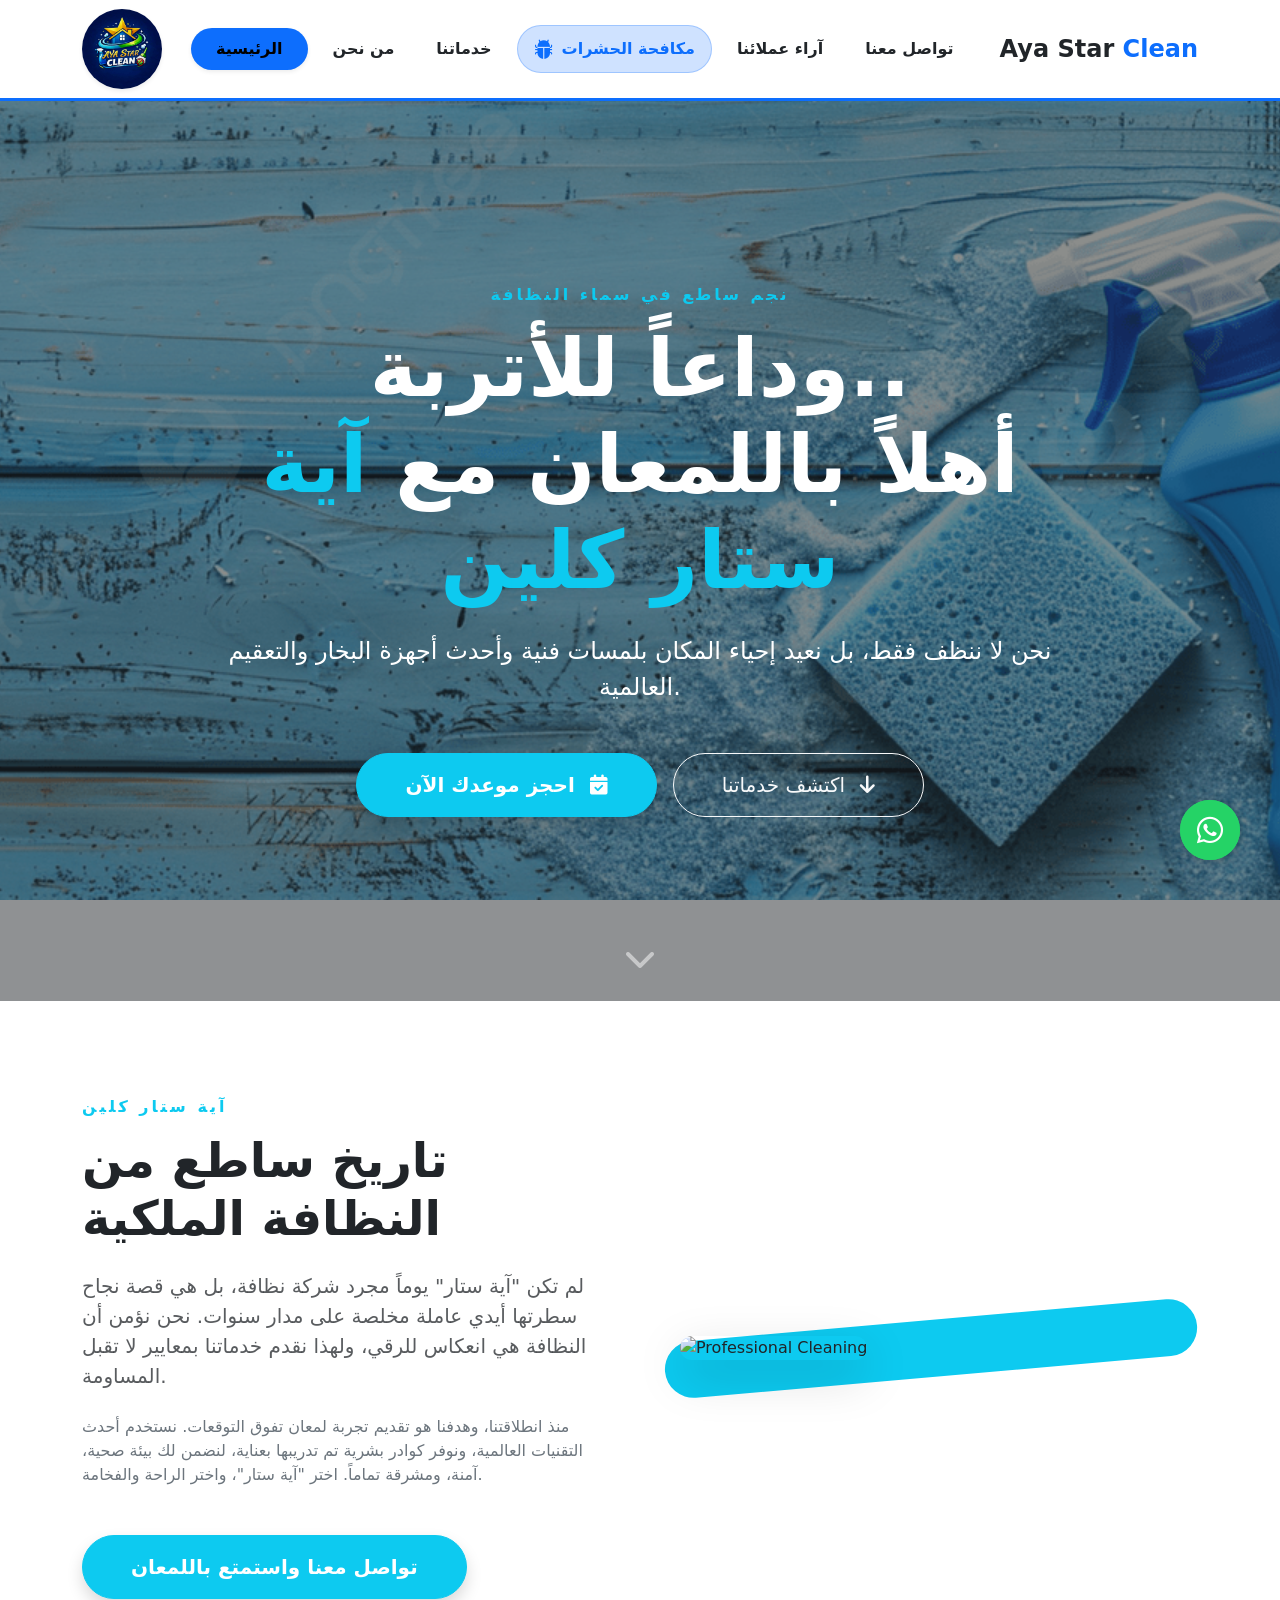
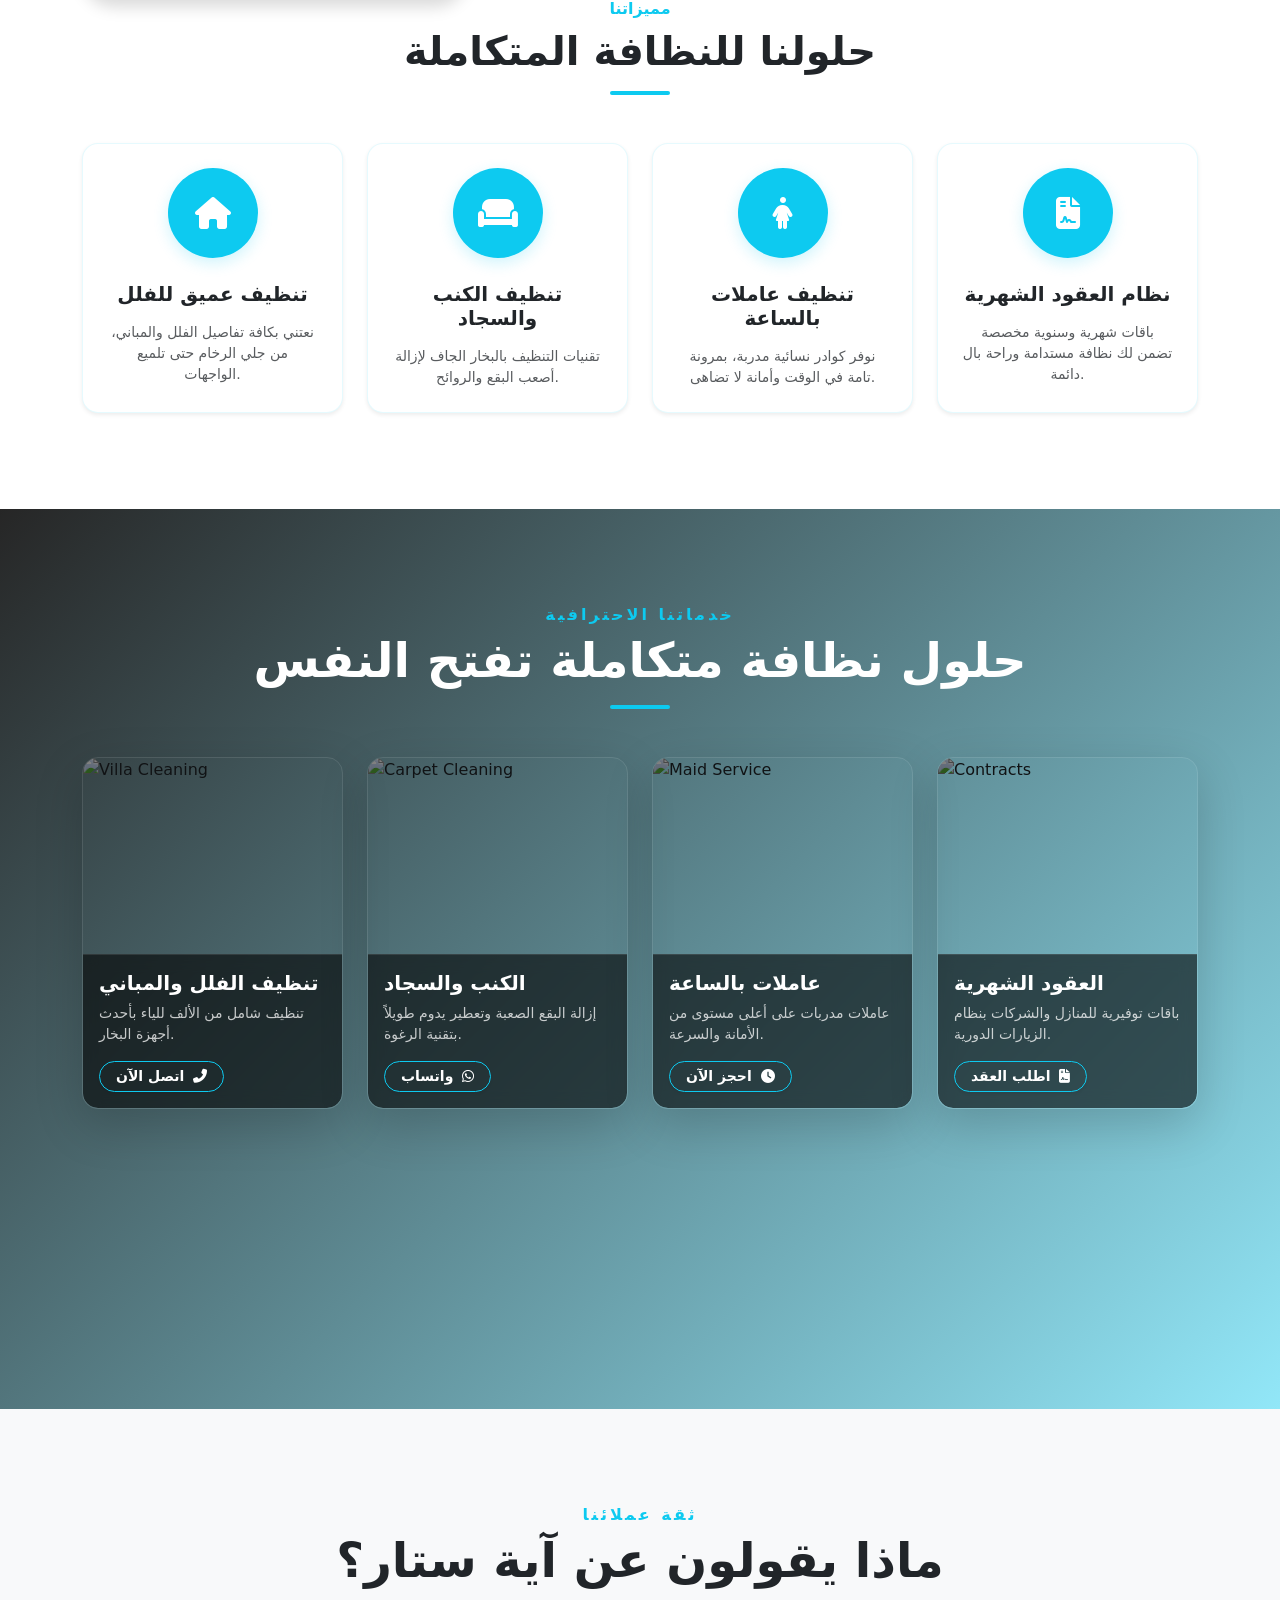
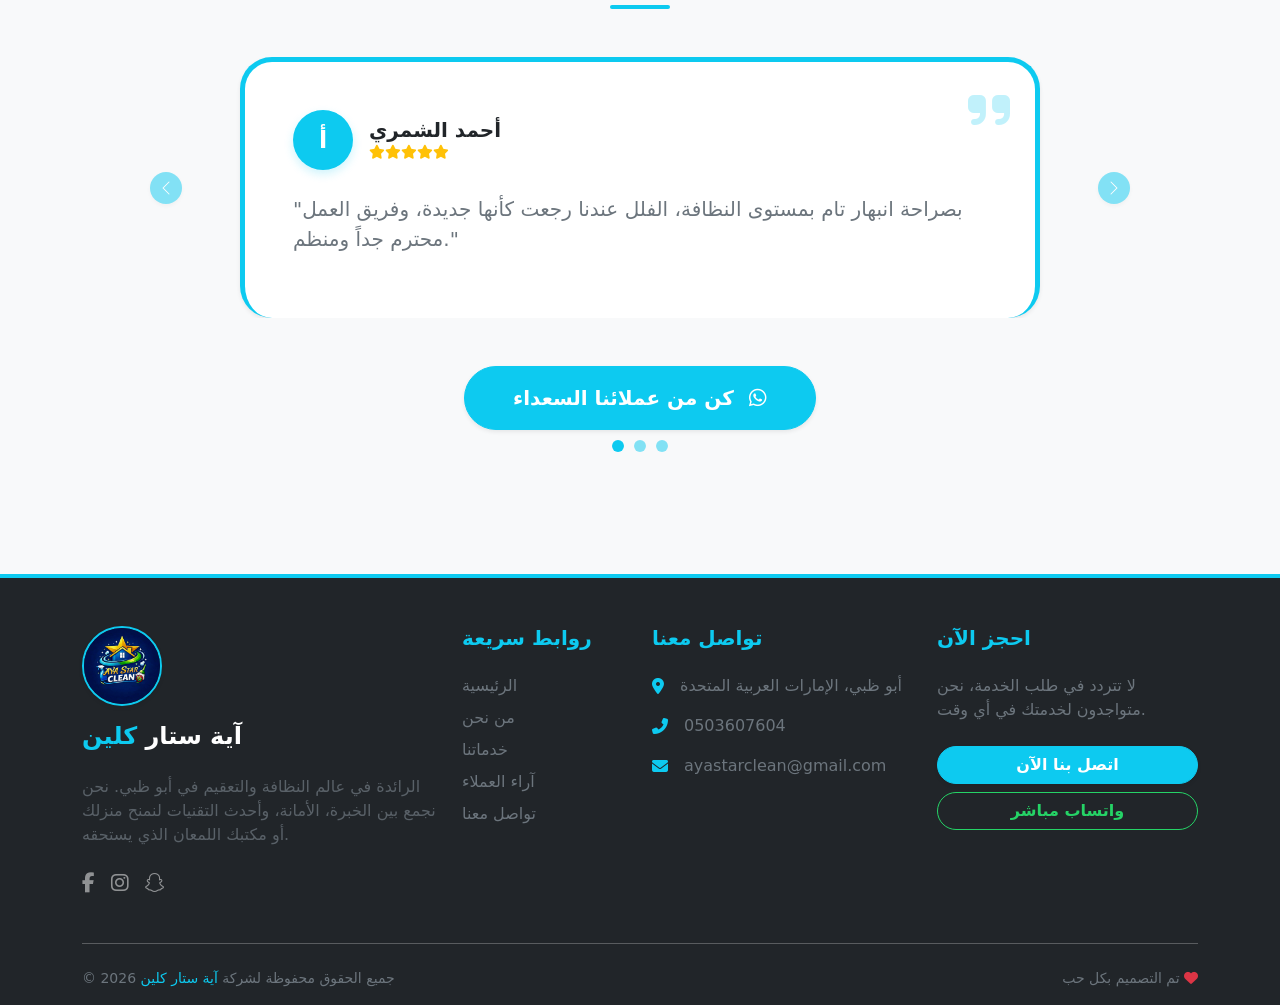
==== commit 7328f429: "تعديل بسيط في التنسيقات" ====
--- a/index.html
+++ b/index.html
@@ -271,7 +271,7 @@
        <!-- section three end  -->
         <!-- section four start  -->
  <section id="reviews" class="py-5 bg-light position-relative overflow-hidden">
-  <div class="container py-5">
+    <div class="container py-5">
     
     <div class="text-center mb-5" data-aos="fade-up">
       <h6 class="text-info fw-bold text-uppercase tracking-widest">ثقة عملائنا</h6>
@@ -324,24 +324,7 @@
           </div>
         </div>
 
-        <div class="carousel-item">
-          <div class="testimonial-card mx-auto p-5 rounded-5 shadow-sm bg-white border-top border-info border-5 position-relative" style="max-width: 800px;">
-            <i class="fas fa-quote-right position-absolute top-0 end-0 m-4 text-info opacity-25 fa-3x"></i>
-            <div class="d-flex align-items-center mb-4">
-              <div class="avatar me-3">
-                <div class="bg-dark rounded-circle d-flex align-items-center justify-content-center text-white fw-bold" style="width: 60px; height: 60px; font-size: 1.5rem;">م</div>
-              </div>
-              <div>
-                <h5 class="fw-bold mb-0">محمد العتيبي</h5>
-                <div class="text-warning small">
-                  <i class="fas fa-star"></i><i class="fas fa-star"></i><i class="fas fa-star"></i><i class="fas fa-star"></i><i class="fas fa-star"></i>
-                </div>
-              </div>
-            </div>
-            <p class="lead text-secondary">"جربت قسم مكافحة الحشرات عندهم، النتيجة كانت مذهلة فعلاً والضمان حقيقي. البيت صار آمن تماماً وبدون أي روائح مزعجة."</p>
-          </div>
-        </div>
-      </div>
+       
 
       <button class="carousel-control-prev" type="button" data-bs-target="#testimonialCarousel" data-bs-slide="prev">
         <span class="carousel-control-prev-icon bg-info rounded-circle p-3 shadow-sm" aria-hidden="true" style="background-size: 50%;"></span>
@@ -362,170 +345,8 @@
 
   </div>
 </section>
+
     
-    <div class="text-center mb-5" data-aos="fade-up">
-      <h6 class="text-info fw-bold text-uppercase tracking-widest">ثقة عملائنا</h6>
-      <h2 class="display-5 fw-bold text-dark">ماذا يقولون عن آية ستار؟</h2>
-      <div class="mx-auto bg-info mt-3" style="height: 4px; width: 60px; border-radius: 2px;"></div>
-    </div>
-
-    <div id="testimonialCarousel" class="carousel slide pb-5" data-bs-ride="carousel" data-aos="zoom-in">
-      
-      <div class="carousel-indicators mb-n5">
-        <button type="button" data-bs-target="#testimonialCarousel" data-bs-slide-to="0" class="active bg-info shadow-none"></button>
-        <button type="button" data-bs-target="#testimonialCarousel" data-bs-slide-to="1" class="bg-info shadow-none"></button>
-        <button type="button" data-bs-target="#testimonialCarousel" data-bs-slide-to="2" class="bg-info shadow-none"></button>
-      </div>
-
-      <div class="carousel-inner">
-        <div class="carousel-item active">
-          <div class="testimonial-card mx-auto p-5 rounded-5 shadow-sm bg-white border-top border-info border-5 position-relative" style="max-width: 800px;">
-            <i class="fas fa-quote-right position-absolute top-0 end-0 m-4 text-info opacity-25 fa-3x"></i>
-            <div class="d-flex align-items-center mb-4">
-              <div class="avatar me-3">
-                <div class="bg-info rounded-circle d-flex align-items-center justify-content-center text-white fw-bold" style="width: 60px; height: 60px; font-size: 1.5rem;">أ</div>
-              </div>
-              <div>
-                <h5 class="fw-bold mb-0">أحمد الشمري</h5>
-                <div class="text-warning small">
-                  <i class="fas fa-star"></i><i class="fas fa-star"></i><i class="fas fa-star"></i><i class="fas fa-star"></i><i class="fas fa-star"></i>
-                </div>
-              </div>
-            </div>
-            <p class="lead text-secondary">"بصراحة انبهار تام بمستوى النظافة، الفلل عندنا رجعت كأنها جديدة، وفريق العمل محترم جداً ومنظم."</p>
-          </div>
-        </div>
-
-        <div class="carousel-item">
-          <div class="testimonial-card mx-auto p-5 rounded-5 shadow-sm bg-white border-top border-info border-5 position-relative" style="max-width: 800px;">
-            <i class="fas fa-quote-right position-absolute top-0 end-0 m-4 text-info opacity-25 fa-3x"></i>
-            <div class="d-flex align-items-center mb-4">
-              <div class="avatar me-3">
-                <div class="bg-primary rounded-circle d-flex align-items-center justify-content-center text-white fw-bold" style="width: 60px; height: 60px; font-size: 1.5rem;">س</div>
-              </div>
-              <div>
-                <h5 class="fw-bold mb-0">سارة فهد</h5>
-                <div class="text-warning small">
-                  <i class="fas fa-star"></i><i class="fas fa-star"></i><i class="fas fa-star"></i><i class="fas fa-star"></i><i class="fas fa-star"></i>
-                </div>
-              </div>
-            </div>
-            <p class="lead text-secondary">"دقة في المواعيد وأمانة في الشغل. رقمهم صار أساسي عندي في البيت لكل خدمات النظافة والتعقيم."</p>
-          </div>
-        </div>
-
-        <div class="carousel-item">
-          <div class="testimonial-card mx-auto p-5 rounded-5 shadow-sm bg-white border-top border-info border-5 position-relative" style="max-width: 800px;">
-            <i class="fas fa-quote-right position-absolute top-0 end-0 m-4 text-info opacity-25 fa-3x"></i>
-            <div class="d-flex align-items-center mb-4">
-              <div class="avatar me-3">
-                <div class="bg-dark rounded-circle d-flex align-items-center justify-content-center text-white fw-bold" style="width: 60px; height: 60px; font-size: 1.5rem;">م</div>
-              </div>
-              <div>
-                <h5 class="fw-bold mb-0">محمد العتيبي</h5>
-                <div class="text-warning small">
-                  <i class="fas fa-star"></i><i class="fas fa-star"></i><i class="fas fa-star"></i><i class="fas fa-star"></i><i class="fas fa-star"></i>
-                </div>
-              </div>
-            </div>
-            <p class="lead text-secondary">"جربت قسم مكافحة الحشرات عندهم، النتيجة كانت مذهلة فعلاً والضمان حقيقي. البيت صار آمن تماماً وبدون أي روائح مزعجة."</p>
-        <!-- section four end  -->
-         <!-- section five start  -->
-          <section id="contact" class="py-5 bg-white position-relative">
-  <div class="container py-5">
-    
-    <div class="text-center mb-5" data-aos="fade-up">
-      <h6 class="text-info fw-bold text-uppercase tracking-widest">تواصل مباشر</h6>
-      <h2 class="display-5 fw-bold text-dark">نحن هنا لخدمتك دائماً</h2>
-      <div class="mx-auto bg-info mt-3" style="height: 4px; width: 60px; border-radius: 2px;"></div>
-    </div>
-
-    <div class="row g-5">
-      <div class="col-lg-5" data-aos="fade-left">
-        <div class="contact-info-card p-4 rounded-5 shadow-sm border-0 bg-light h-100">
-          <h3 class="fw-bold mb-4 text-dark">معلومات الاتصال</h3>
-          
-          <div class="d-flex align-items-start mb-4">
-            <div class="icon-box bg-info rounded-circle d-flex align-items-center justify-content-center me-3 shadow-sm" style="min-width: 50px; height: 50px;">
-              <i class="fas fa-map-marker-alt text-white"></i>
-            </div>
-            <div>
-              <h5 class="fw-bold mb-1">المقر الرئيسي</h5>
-              <p class="text-muted mb-0">الإمارات العربية المتحدة، أبو ظبي</p>
-            </div>
-          </div>
-
-          <div class="d-flex align-items-start mb-4">
-            <div class="icon-box bg-info rounded-circle d-flex align-items-center justify-content-center me-3 shadow-sm" style="min-width: 50px; height: 50px;">
-              <i class="fas fa-phone-alt text-white"></i>
-            </div>
-            <div>
-              <h5 class="fw-bold mb-1">اتصل بنا</h5>
-              <p class="text-muted mb-0 text-ltr">0503607604</p>
-            </div>
-          </div>
-
-          <div class="d-flex align-items-start mb-4">
-            <div class="icon-box bg-success rounded-circle d-flex align-items-center justify-content-center me-3 shadow-sm" style="min-width: 50px; height: 50px;">
-              <i class="fab fa-whatsapp text-white"></i>
-            </div>
-            <div>
-              <h5 class="fw-bold mb-1">واتساب</h5>
-              <p class="text-muted mb-0 text-ltr">0503607604</p>
-            </div>
-          </div>
-
-          <div class="d-flex align-items-start">
-         
-          
-          </div>
-        </div>
-      </div>
-
-      <div class="col-lg-7" data-aos="fade-right">
-        <div class="p-4 p-md-5 rounded-5 shadow-lg bg-white border">
-          <form action="">
-            <div class="row g-3">
-              <div class="col-md-6">
-                <div class="form-floating">
-                  <input type="text" class="form-control border-0 bg-light rounded-3 shadow-none" id="name" placeholder="الاسم">
-                  <label for="name">الاسم بالكامل</label>
-                </div>
-              </div>
-              <div class="col-md-6">
-                <div class="form-floating">
-                  <input type="tel" class="form-control border-0 bg-light rounded-3 shadow-none" id="phone" placeholder="الجوال">
-                  <label for="phone">رقم الجوال</label>
-                </div>
-              </div>
-              <div class="col-12">
-                <div class="form-floating">
-                  <select class="form-select border-0 bg-light rounded-3 shadow-none" id="service">
-                    <option selected>اختر الخدمة...</option>
-                    <option value="1">تنظيف فلل</option>
-                    <option value="2">تنظيف كنب وسجاد</option>
-                    <option value="3">عاملات بالساعة</option>
-                  </select>
-                  <label for="service">الخدمة المطلوبة</label>
-                </div>
-              </div>
-              <div class="col-12">
-                <div class="form-floating">
-                  <textarea class="form-control border-0 bg-light rounded-3 shadow-none" placeholder="رسالتك" id="message" style="height: 120px"></textarea>
-                  <label for="message">أضف تفاصيل أخرى (اختياري)</label>
-                </div>
-              </div>
-              <div class="col-12 mt-4">
-                <button class="btn btn-info w-100 py-3 rounded-pill fw-bold text-white shadow" type="submit">إرسال الطلب الآن</button>
-              </div>
-            </div>
-          </form>
-        </div>
-      </div>
-    </div>
-
-  </div>
-</section>
          <!-- section five end  -->
           <!-- footer start  -->
            <footer class="bg-dark text-white pt-5 pb-3">
@@ -597,7 +418,7 @@
   </div>
 </footer>
           <!-- footer end  -->
-           <a href="https://wa.me/966503607604?text=السلام%20عليكم،%20أود%20الاستفسار%20عن%20خدمات%20آية%20ستار%20كلين" 
+         <a href="https://wa.me/966503607604?text=السلام%20عليكم،%20أود%20الاستفسار%20عن%20خدمات%20آية%20ستار%20كلين" 
    class="whatsapp-float" 
    target="_blank" 
    rel="noopener noreferrer">
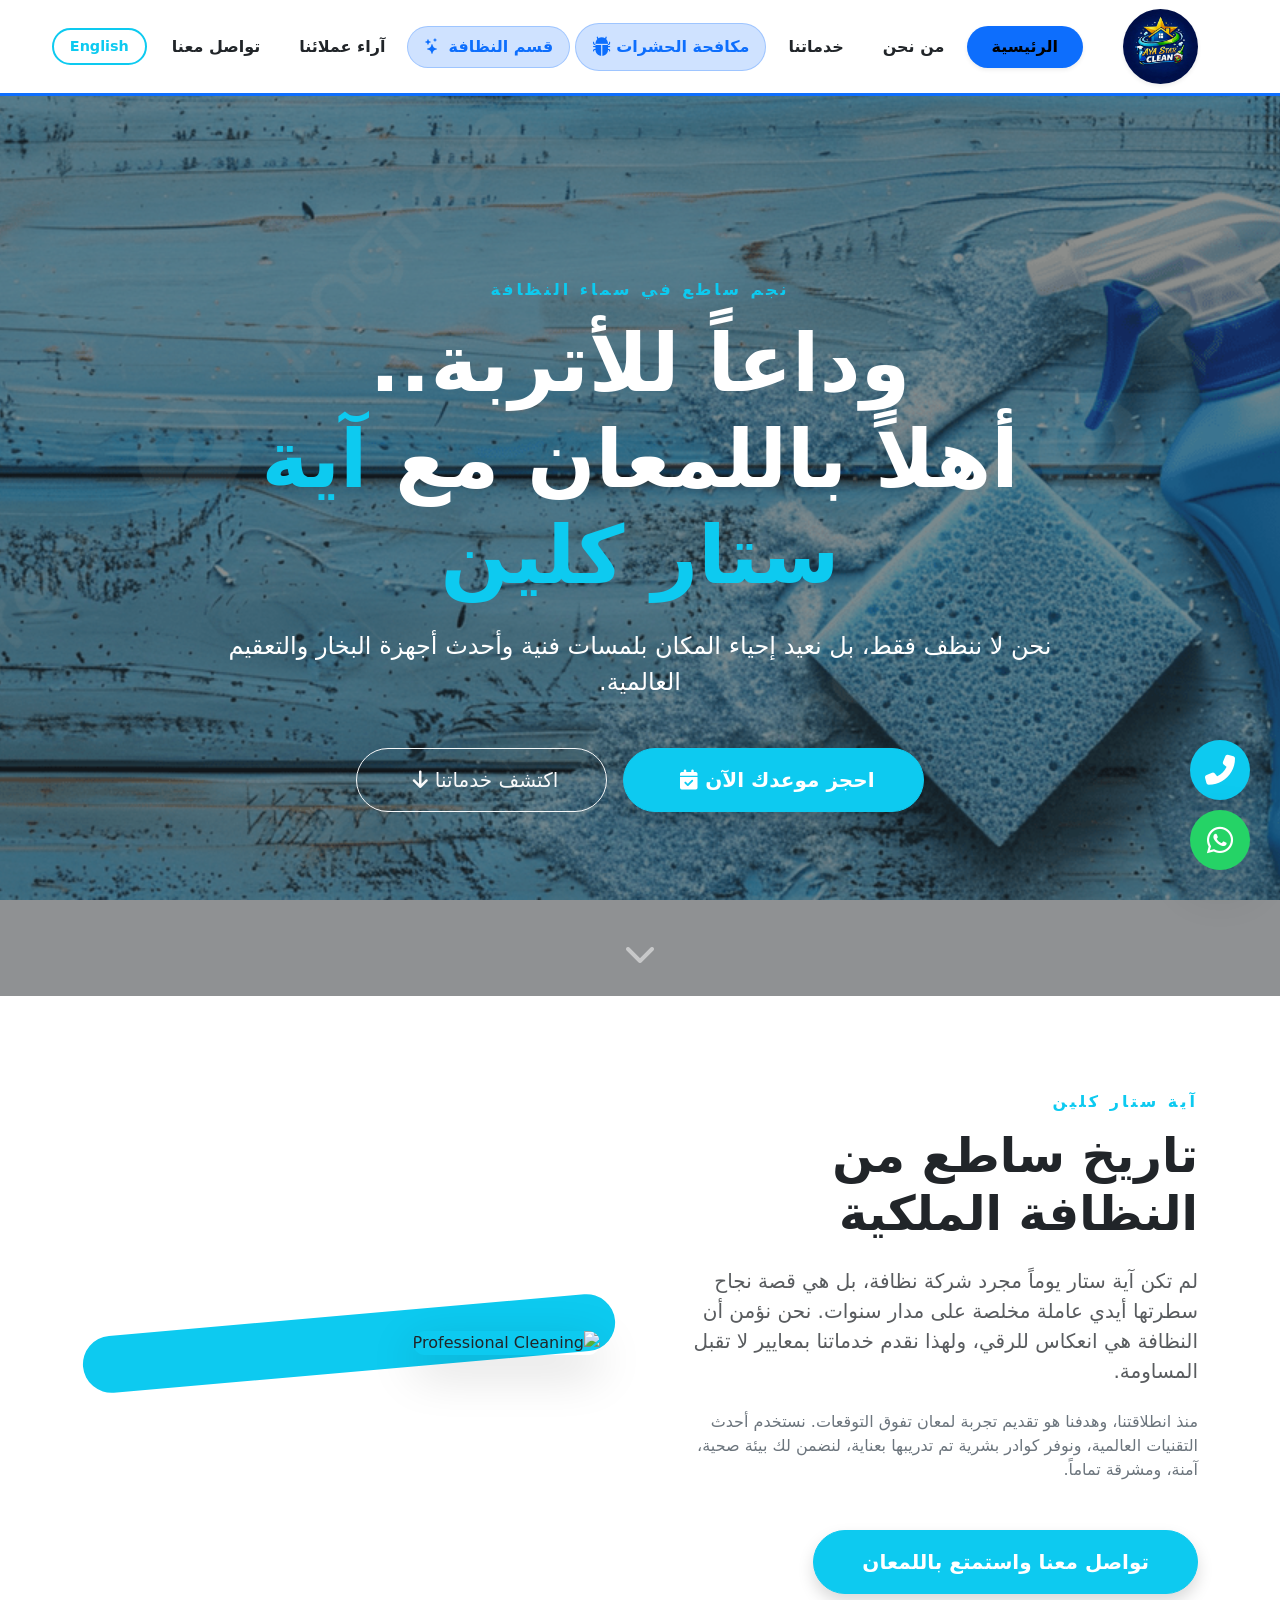
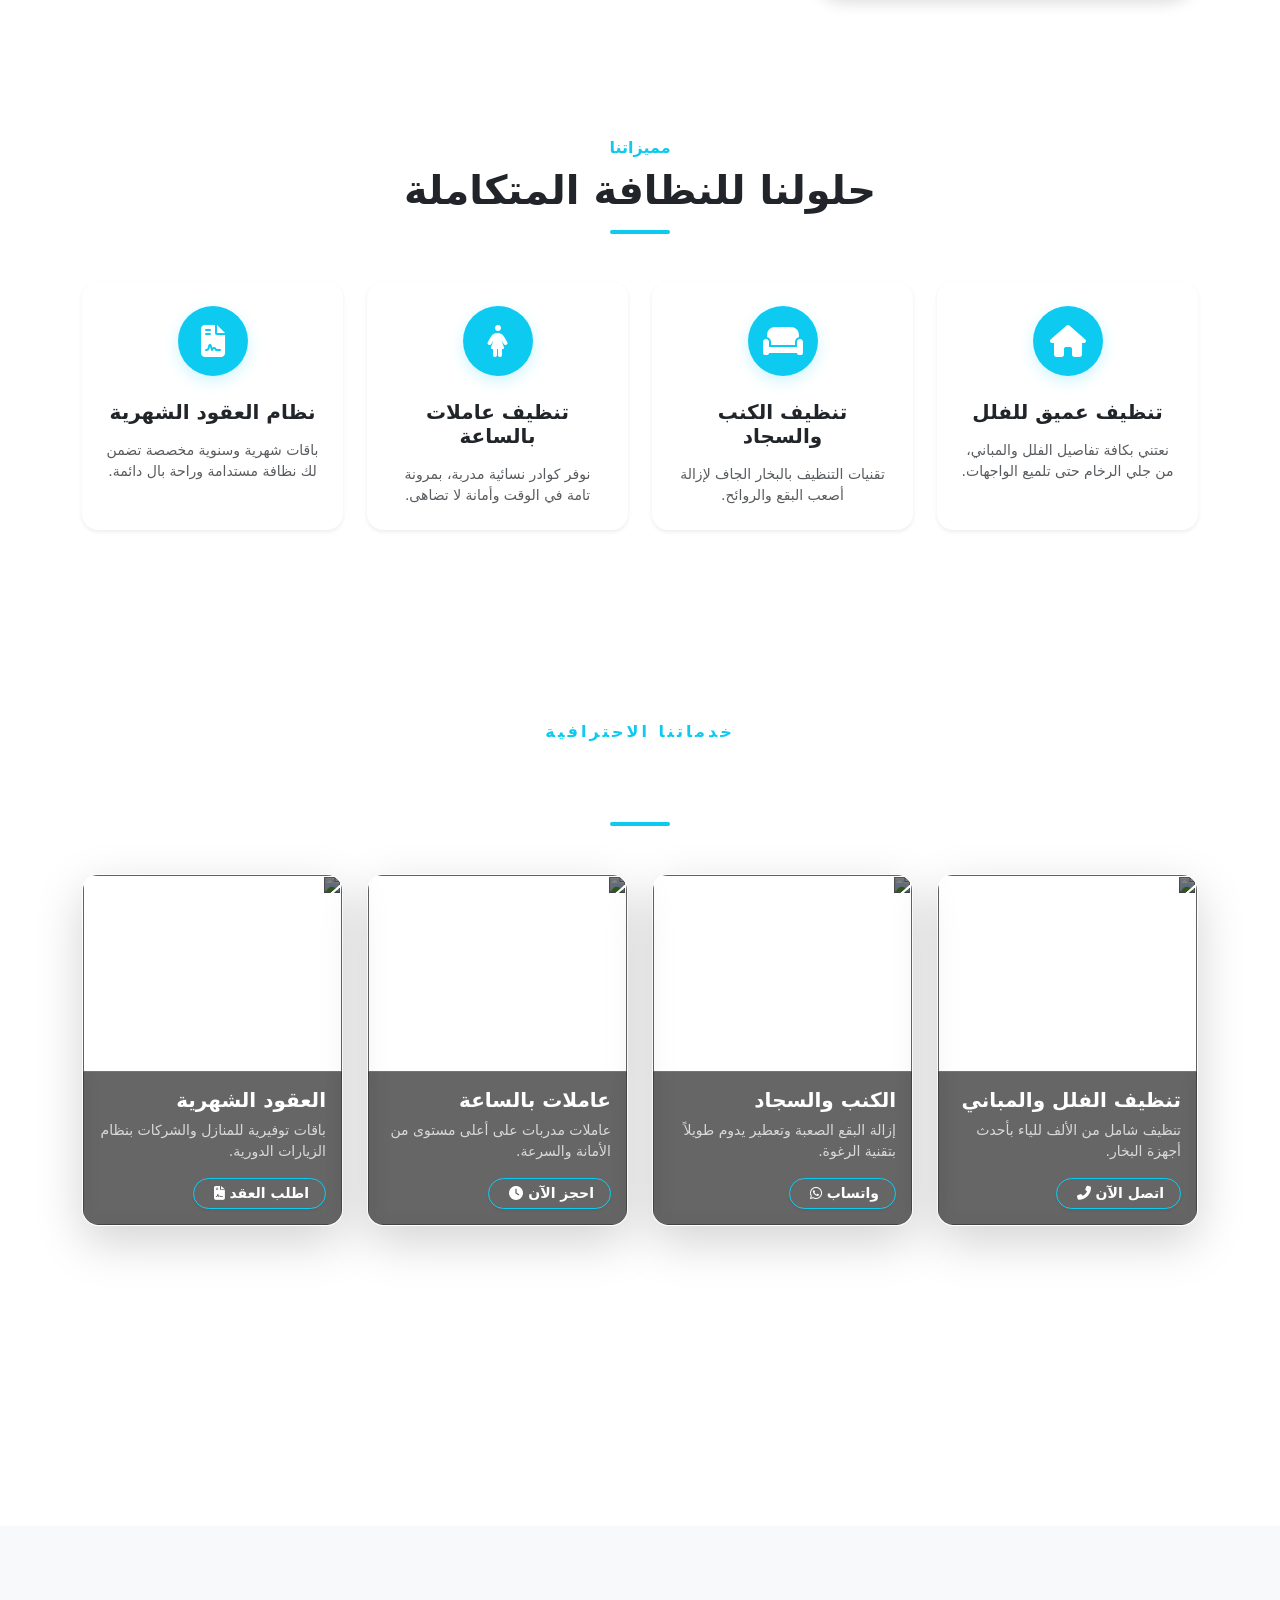
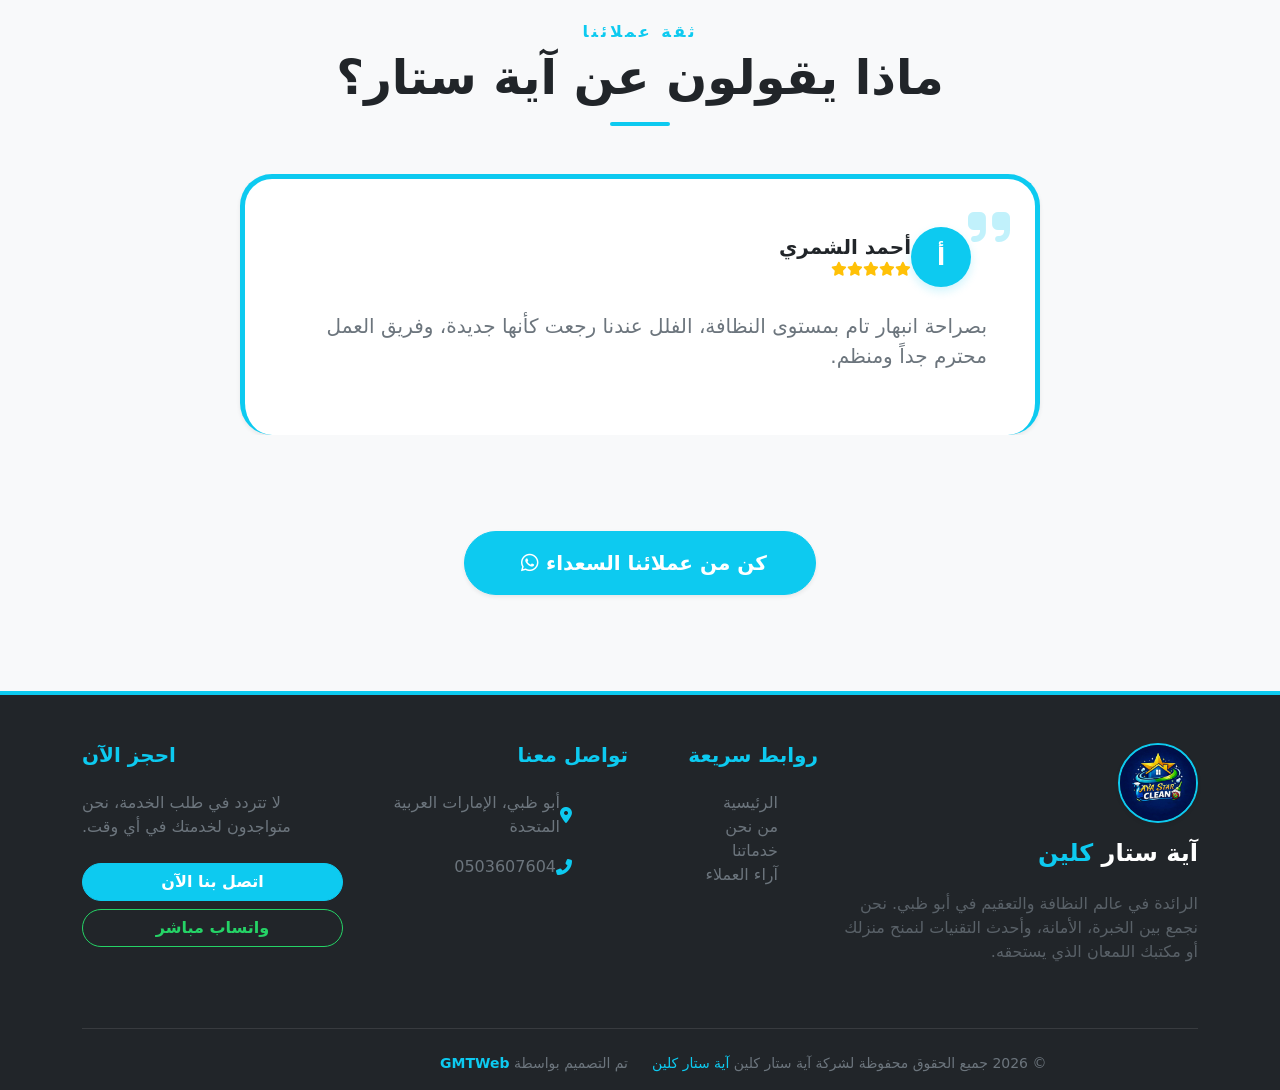
==== commit 15781c9a: "Fix mobile navbar and add language switcher logic" ====
--- a/index.html
+++ b/index.html
@@ -1,25 +1,26 @@
 <!DOCTYPE html>
-<html lang="en">
+<html lang="ar" dir="rtl">
 <head>
     <meta charset="UTF-8">
     <meta name="viewport" content="width=device-width, initial-scale=1.0">
     <title>Aya Star Clean</title>
     <link rel="stylesheet" href="https://cdn.jsdelivr.net/npm/bootstrap-icons@1.11.3/font/bootstrap-icons.min.css">
     <link rel="stylesheet" href="https://cdnjs.cloudflare.com/ajax/libs/font-awesome/6.5.1/css/all.min.css">
-    <link href="https://cdn.jsdelivr.net/npm/bootstrap@5.3.3/dist/css/bootstrap.min.css" rel="stylesheet" integrity="sha384-QWTKZyjpPEjISv5WaRU9OFeRpok6YctnYmDr5pNlyT2bRjXh0JMhjY6hW+ALEwIH" crossorigin="anonymous">
+    <link href="https://cdn.jsdelivr.net/npm/bootstrap@5.3.3/dist/css/bootstrap.min.css" rel="stylesheet">
     <link rel="stylesheet" href="./Styles/style.css">
 </head>
 <body>
-    <!-- nav start  -->
 <nav class="navbar navbar-expand-lg bg-white border-bottom border-primary border-3 sticky-top py-1">
   <div class="container align-items-center"> 
     <a class="navbar-brand d-flex align-items-center me-0" href="#">
-      <img src="./Styles/Photos/logo.png" alt="Logo" width="80" class="rounded-circle shadow-sm">
+      <img src="./Styles/Photos/logo.png" alt="Logo" width="75" class="rounded-circle shadow-sm">
     </a>
 
-    <button class="navbar-toggler border-0 shadow-none" type="button" data-bs-toggle="offcanvas" data-bs-target="#offcanvasNavbar">
-      <span class="navbar-toggler-icon"></span>
-    </button>
+    <div class="d-flex align-items-center ms-auto gap-2">
+        <button class="navbar-toggler border-0 shadow-none" type="button" data-bs-toggle="offcanvas" data-bs-target="#offcanvasNavbar">
+          <span class="navbar-toggler-icon"></span>
+        </button>
+    </div>
 
     <div class="offcanvas offcanvas-start custom-offcanvas" tabindex="-1" id="offcanvasNavbar">
       <div class="offcanvas-header border-bottom">
@@ -27,266 +28,211 @@
         <button type="button" class="btn-close shadow-none" data-bs-dismiss="offcanvas"></button>
       </div>
       
-      <div class="offcanvas-body d-flex flex-column flex-lg-row align-items-center justify-content-center">
-        <ul class="navbar-nav mx-auto nav-pills gap-lg-2 align-items-center"> 
-          <li class="nav-item">
-            <a class="nav-link active rounded-pill fw-bold px-4 shadow-sm" href="#hero">الرئيسية</a>
-          </li>
-          <li class="nav-item">
-            <a class="nav-link text-dark fw-bold px-3" href="#about">من نحن</a>
-          </li>
-          <li class="nav-item">
-            <a class="nav-link text-dark fw-bold px-3" href="#services">خدماتنا</a>
-          </li>
-
-          <li class="nav-item">
-            <a class="nav-link bg-primary-subtle text-primary rounded-pill fw-bold px-3 border border-primary border-opacity-25 d-flex align-items-center" href="./Ebada/ebada.html">
-              <i class="bi bi-bug-fill me-2 fs-5"></i> 
-              مكافحة الحشرات
-            </a>
-          </li>
-
-          <li class="nav-item">
-            <a class="nav-link text-dark fw-bold px-3" href="#reviews">آراء عملائنا</a>
-          </li>
-          <li class="nav-item">
-            <a class="nav-link text-dark fw-bold px-3" href="#contact">تواصل معنا</a>
+      <div class="offcanvas-body">
+        <ul class="navbar-nav mx-auto nav-pills align-items-center"> 
+          <li class="nav-item">
+            <a class="nav-link active rounded-pill fw-bold px-4 shadow-sm" href="#hero" id="navHome">الرئيسية</a>
+          </li>
+          <li class="nav-item">
+            <a class="nav-link text-dark fw-bold px-3" href="#about" id="navAbout">من نحن</a>
+          </li>
+          <li class="nav-item">
+            <a class="nav-link text-dark fw-bold px-3" href="#services" id="navServices">خدماتنا</a>
+          </li>
+          <li class="nav-item">
+            <a class="nav-link bg-primary-subtle text-primary rounded-pill fw-bold px-3 border border-primary border-opacity-25 d-flex align-items-center" href="./Ebada/ebada.html" id="navPestBtn">
+              <i class="bi bi-bug-fill me-1 m fs-5"></i> مكافحة الحشرات
+            </a>
+          </li>
+          <li class="nav-item">
+            <a class="nav-link bg-primary-subtle text-primary rounded-pill fw-bold px-3 border border-primary border-opacity-25 d-flex align-items-center" href="./index.html" id="navCleanBtn">
+              <i class="bi bi-stars me-2"></i> قسم النظافة
+            </a>
+          </li>
+          <li class="nav-item">
+            <a class="nav-link text-dark fw-bold px-3" href="#reviews" id="navReviews">آراء عملائنا</a>
+          </li>
+          <li class="nav-item">
+            <a class="nav-link text-dark fw-bold px-3" href="#contact" id="navContact">تواصل معنا</a>
           </li>
         </ul>
       </div>
     </div>
 
-    <div class="d-none d-lg-flex align-items-center text-end">
-      <span class="h4 fw-bolder text-dark mb-0">Aya Star <span class="text-primary">Clean</span></span>
-    </div>
-
+    <button id="langSwitcher" class="btn btn-outline-info rounded-pill px-3 mx-2 fw-bold">English</button>
   </div>
 </nav>
-    <!-- nav end  -->
-     <!-- hero start  -->
+
 <section id="hero" class="hero-section d-flex align-items-center justify-content-center text-center vh-100 position-relative">
-  
   <div class="position-absolute top-0 start-0 w-100 h-100 bg-dark opacity-50" style="z-index: 1;"></div>
-  
   <div class="container position-relative text-white" style="z-index: 2;" data-aos="zoom-in">
     <div class="row justify-content-center">
       <div class="col-lg-10">
-        
-        <h6 class="fw-bold text-info text-uppercase mb-3 tracking-widest">نجم ساطع في سماء النظافة</h6>
-        
-        <h1 class="display-1 fw-bolder mb-4">
+        <h6 class="fw-bold text-info text-uppercase mb-3 tracking-widest" id="heroSubTitle">نجم ساطع في سماء النظافة</h6>
+        <h1 class="display-1 fw-bolder mb-4" id="heroTitle">
           وداعاً للأتربة.. <br> 
           أهلاً باللمعان مع <span class="text-info">آية ستار كلين</span>
         </h1>
-        
-        <p class="lead mb-5 text-white  fs-4 px-md-5">
+        <p class="lead mb-5 text-white fs-4 px-md-5" id="heroDesc">
           نحن لا ننظف فقط، بل نعيد إحياء المكان بلمسات فنية وأحدث أجهزة البخار والتعقيم العالمية. 
         </p>
-        
         <div class="d-flex gap-3 justify-content-center flex-wrap">
-          <a href="tel:0503607604" class="btn btn-info btn-lg rounded-pill px-5 py-3 fw-bold text-white shadow">
-            احجز موعدك الآن <i class="fas fa-calendar-check ms-2"></i>
+          <a href="tel:0503607604" class="btn btn-info btn-lg rounded-pill px-5 py-3 fw-bold text-white shadow" id="heroBookBtn">
+             احجز موعدك الآن <i class="fas fa-calendar-check ms-2"></i>
           </a>
-          <a href="#services" class="btn btn-outline-light btn-lg rounded-pill px-5 py-3">
+          <a href="#services" class="btn btn-outline-light btn-lg rounded-pill px-5 py-3" id="heroDiscoverBtn">
             اكتشف خدماتنا <i class="fas fa-arrow-down ms-2"></i>
           </a>
         </div>
-        
-      </div>
-    </div>
-  </div>
-
+      </div>
+    </div>
+  </div>
   <a href="#about" class="position-absolute bottom-0 mb-4 text-white opacity-50 bounce-ani text-decoration-none" style="z-index: 2;">
     <i class="fas fa-chevron-down fa-2x"></i>
   </a>
 </section>
-     <!-- hero End  -->
-      <!-- second section start  -->
+
 <section id="about" class="py-5 bg-white position-relative overflow-hidden">
-  
-  <div class="position-absolute top-0 start-0 w-100 h-100 opacity-50"></div>
-
   <div class="container py-lg-5 position-relative" style="z-index: 2;">
-    
-    <div class="row align-items-center g-5 mb-5pb-lg-5">
-      
+    <div class="row align-items-center g-5 mb-5 pb-lg-5">
       <div class="col-lg-6" data-aos="fade-right">
-        <h6 class="text-info fw-bold text-uppercase tracking-widest mb-3">آية ستار كلين</h6>
-        <h2 class="display-5 fw-black text-dark mb-4 main-title">تاريخ ساطع من النظافة الملكية</h2>
-        
-        <p class="lead text-muted mb-4 fs-5">
+        <h6 class="text-info fw-bold text-uppercase tracking-widest mb-3" id="aboutLabel">آية ستار كلين</h6>
+        <h2 class="display-5 fw-black text-dark mb-4 main-title" id="aboutTitle">تاريخ ساطع من النظافة الملكية</h2>
+        <p class="lead text-muted mb-4 fs-5" id="aboutDesc">
           لم تكن "آية ستار" يوماً مجرد شركة نظافة، بل هي قصة نجاح سطرتها أيدي عاملة مخلصة على مدار سنوات. نحن نؤمن أن النظافة هي انعكاس للرقي، ولهذا نقدم خدماتنا بمعايير لا تقبل المساومة.
         </p>
-        
-        <p class="text-secondary mb-5">
-          منذ انطلاقتنا، وهدفنا هو تقديم تجربة لمعان تفوق التوقعات. نستخدم أحدث التقنيات العالمية، ونوفر كوادر بشرية تم تدريبها بعناية، لنضمن لك بيئة صحية، آمنة، ومشرقة تماماً. اختر "آية ستار"، واختر الراحة والفخامة.
-        </p>
-
-        <a href="#contact" class="btn btn-info btn-lg rounded-pill px-5 py-3 fw-bold text-white shadow call-btn transition-link">
+        <p class="text-secondary mb-5" id="aboutDesc2">
+          منذ انطلاقتنا، وهدفنا هو تقديم تجربة لمعان تفوق التوقعات. نستخدم أحدث التقنيات العالمية، ونوفر كوادر بشرية تم تدريبها بعناية، لنضمن لك بيئة صحية، آمنة، ومشرقة تماماً.
+        </p>
+        <a href="#contact" class="btn btn-info btn-lg rounded-pill px-5 py-3 fw-bold text-white shadow call-btn transition-link" id="aboutQuoteBtn">
           تواصل معنا واستمتع باللمعان
         </a>
       </div>
-      
       <div class="col-lg-6" data-aos="fade-left">
         <div class="position-relative p-3">
           <div class="position-absolute top-0 start-0 w-100 h-100 bg-info rounded-5 opacity-10" style="transform: rotate(-5deg);"></div>
-          
           <img src="https://images.unsplash.com/photo-1584622781564-1d987f7333c1?auto=format&fit=crop&w=700&q=80" alt="Professional Cleaning" class="img-fluid rounded-5 shadow-lg position-relative" style="z-index: 2;">
         </div>
       </div>
     </div>
 
-    <div class="text-center mb-5 mt-5pt-lg-5" data-aos="fade-up">
-      <h6 class="text-info fw-bold text-uppercase mb-2">مميزاتنا</h6>
-      <h3 class="display-6 fw-bold text-dark mb-0">حلولنا للنظافة المتكاملة</h3>
+    <div class="text-center mb-5 mt-5 pt-lg-5" data-aos="fade-up">
+      <h6 class="text-info fw-bold text-uppercase mb-2" id="featuresLabel">مميزاتنا</h6>
+      <h3 class="display-6 fw-bold text-dark mb-0" id="featuresTitle">حلولنا للنظافة المتكاملة</h3>
       <div class="mx-auto bg-info mt-3" style="height: 4px; width: 60px; border-radius: 2px;"></div>
     </div>
 
     <div class="row g-4 justify-content-center">
-      
-      <div class="col-md-6 col-lg-3 text-center" data-aos="flip-left" data-aos-delay="100">
-        <div class="p-4 bg-white rounded-4 h-100 card-flip shadow-sm">
-          <div class="icon-circle mb-4 mx-auto d-flex align-items-center justify-content-center">
+      <div class="col-md-6 col-lg-3 text-center">
+        <div class="p-4 bg-white rounded-4 h-100 shadow-sm">
+          <div class="icon-circle mb-4 mx-auto d-flex align-items-center justify-content-center bg-info rounded-circle" style="width: 70px; height: 70px;">
             <i class="fas fa-home fa-2x text-white"></i>
           </div>
-          <h4 class="fw-bold h5 mb-3 text-dark">تنظيف عميق للفلل</h4>
-          <p class="text-muted small mb-0">نعتني بكافة تفاصيل الفلل والمباني، من جلي الرخام حتى تلميع الواجهات.</p>
-        </div>
-      </div>
-
-      <div class="col-md-6 col-lg-3 text-center" data-aos="flip-left" data-aos-delay="200">
-        <div class="p-4 bg-white rounded-4 h-100 card-flip shadow-sm">
-          <div class="icon-circle mb-4 mx-auto d-flex align-items-center justify-content-center">
+          <h4 class="fw-bold h5 mb-3 text-dark" id="feat1Title">تنظيف عميق للفلل</h4>
+          <p class="text-muted small mb-0" id="feat1Desc">نعتني بكافة تفاصيل الفلل والمباني، من جلي الرخام حتى تلميع الواجهات.</p>
+        </div>
+      </div>
+      <div class="col-md-6 col-lg-3 text-center">
+        <div class="p-4 bg-white rounded-4 h-100 shadow-sm">
+          <div class="icon-circle mb-4 mx-auto d-flex align-items-center justify-content-center bg-info rounded-circle" style="width: 70px; height: 70px;">
             <i class="fas fa-couch fa-2x text-white"></i>
           </div>
-          <h4 class="fw-bold h5 mb-3 text-dark">تنظيف الكنب والسجاد</h4>
-          <p class="text-muted small mb-0">تقنيات التنظيف بالبخار الجاف لإزالة أصعب البقع والروائح.</p>
-        </div>
-      </div>
-
-      <div class="col-md-6 col-lg-3 text-center" data-aos="flip-left" data-aos-delay="300">
-        <div class="p-4 bg-white rounded-4 h-100 card-flip shadow-sm">
-          <div class="icon-circle mb-4 mx-auto d-flex align-items-center justify-content-center">
+          <h4 class="fw-bold h5 mb-3 text-dark" id="feat2Title">تنظيف الكنب والسجاد</h4>
+          <p class="text-muted small mb-0" id="feat2Desc">تقنيات التنظيف بالبخار الجاف لإزالة أصعب البقع والروائح.</p>
+        </div>
+      </div>
+      <div class="col-md-6 col-lg-3 text-center">
+        <div class="p-4 bg-white rounded-4 h-100 shadow-sm">
+          <div class="icon-circle mb-4 mx-auto d-flex align-items-center justify-content-center bg-info rounded-circle" style="width: 70px; height: 70px;">
             <i class="fas fa-female fa-2x text-white"></i>
           </div>
-          <h4 class="fw-bold h5 mb-3 text-dark">تنظيف عاملات بالساعة</h4>
-          <p class="text-muted small mb-0">نوفر كوادر نسائية مدربة، بمرونة تامة في الوقت وأمانة لا تضاهى.</p>
-        </div>
-      </div>
-
-      <div class="col-md-6 col-lg-3 text-center" data-aos="flip-left" data-aos-delay="400">
-        <div class="p-4 bg-white rounded-4 h-100 card-flip shadow-sm">
-          <div class="icon-circle mb-4 mx-auto d-flex align-items-center justify-content-center">
+          <h4 class="fw-bold h5 mb-3 text-dark" id="feat3Title">تنظيف عاملات بالساعة</h4>
+          <p class="text-muted small mb-0" id="feat3Desc">نوفر كوادر نسائية مدربة، بمرونة تامة في الوقت وأمانة لا تضاهى.</p>
+        </div>
+      </div>
+      <div class="col-md-6 col-lg-3 text-center">
+        <div class="p-4 bg-white rounded-4 h-100 shadow-sm">
+          <div class="icon-circle mb-4 mx-auto d-flex align-items-center justify-content-center bg-info rounded-circle" style="width: 70px; height: 70px;">
             <i class="fas fa-file-contract fa-2x text-white"></i>
           </div>
-          <h4 class="fw-bold h5 mb-3 text-dark">نظام العقود الشهرية</h4>
-          <p class="text-muted small mb-0">باقات شهرية وسنوية مخصصة تضمن لك نظافة مستدامة وراحة بال دائمة.</p>
-        </div>
-      </div>
-    </div>
-
+          <h4 class="fw-bold h5 mb-3 text-dark" id="feat4Title">نظام العقود الشهرية</h4>
+          <p class="text-muted small mb-0" id="feat4Desc">باقات شهرية وسنوية مخصصة تضمن لك نظافة مستدامة وراحة بال دائمة.</p>
+        </div>
+      </div>
+    </div>
   </div>
 </section>
-      <!-- second section end  -->
-       <!-- section three start  -->
+
 <section id="services" class="services-section py-5 position-relative">
-  <div class="services-overlay"></div>
-
   <div class="container py-5 position-relative" style="z-index: 2;">
-    <div class="text-center mb-5" data-aos="fade-down">
-      <h6 class="text-info fw-bold text-uppercase tracking-widest">خدماتنا الاحترافية</h6>
-      <h2 class="display-5 fw-bold text-white">حلول نظافة متكاملة تفتح النفس</h2>
+    <div class="text-center mb-5">
+      <h6 class="text-info fw-bold text-uppercase tracking-widest" id="servicesLabel">خدماتنا الاحترافية</h6>
+      <h2 class="display-5 fw-bold text-white" id="servicesTitle">حلول نظافة متكاملة تفتح النفس</h2>
       <div class="mx-auto bg-info mt-3" style="height: 4px; width: 60px; border-radius: 2px;"></div>
     </div>
 
     <div class="row g-4">
-      
-      <div class="col-lg-3 col-md-6" data-aos="fade-up" data-aos-delay="100">
+      <div class="col-lg-3 col-md-6">
         <div class="service-card overflow-hidden rounded-4 position-relative shadow-lg h-100">
-          <img src="https://images.pexels.com/photos/6195129/pexels-photo-6195129.jpeg?auto=compress&cs=tinysrgb&w=600" 
-               class="img-fluid w-100 h-100" 
-               style="object-fit: cover; filter: brightness(0.5); min-height: 350px;" 
-               alt="Villa Cleaning">
+          <img src="https://images.pexels.com/photos/6195129/pexels-photo-6195129.jpeg?auto=compress&cs=tinysrgb&w=600" class="img-fluid w-100 h-100" style="object-fit: cover; filter: brightness(0.5); min-height: 350px;">
           <div class="service-content p-3 text-white position-absolute bottom-0 w-100">
-            <h5 class="fw-bold mb-2">تنظيف الفلل والمباني</h5>
-            <p class="small opacity-75 mb-3">تنظيف شامل من الألف للياء بأحدث أجهزة البخار.</p>
-            <a href="tel:0503607604" class="btn btn-sm btn-outline-info rounded-pill px-3 fw-bold text-white shadow-sm">
+            <h5 class="fw-bold mb-2" id="s1Title">تنظيف الفلل والمباني</h5>
+            <p class="small opacity-75 mb-3" id="s1Desc">تنظيف شامل من الألف للياء بأحدث أجهزة البخار.</p>
+            <a href="tel:0503607604" class="btn btn-sm btn-outline-info rounded-pill px-3 fw-bold text-white shadow-sm" id="s1Btn">
                اتصل الآن <i class="fas fa-phone-alt ms-1"></i>
             </a>
           </div>
         </div>
       </div>
-
-      <div class="col-lg-3 col-md-6" data-aos="fade-up" data-aos-delay="200">
+      <div class="col-lg-3 col-md-6">
         <div class="service-card overflow-hidden rounded-4 position-relative shadow-lg h-100">
-          <img src="https://images.pexels.com/photos/4108715/pexels-photo-4108715.jpeg?auto=compress&cs=tinysrgb&w=600" 
-               class="img-fluid w-100 h-100" 
-               style="object-fit: cover; filter: brightness(0.5); min-height: 350px;" 
-               alt="Carpet Cleaning">
+          <img src="https://images.pexels.com/photos/4108715/pexels-photo-4108715.jpeg?auto=compress&cs=tinysrgb&w=600" class="img-fluid w-100 h-100" style="object-fit: cover; filter: brightness(0.5); min-height: 350px;">
           <div class="service-content p-3 text-white position-absolute bottom-0 w-100">
-            <h5 class="fw-bold mb-2">الكنب والسجاد</h5>
-            <p class="small opacity-75 mb-3">إزالة البقع الصعبة وتعطير يدوم طويلاً بتقنية الرغوة.</p>
-            <a href="https://wa.me/966503607604" class="btn btn-sm btn-outline-info rounded-pill px-3 fw-bold text-white shadow-sm">
+            <h5 class="fw-bold mb-2" id="s2Title">الكنب والسجاد</h5>
+            <p class="small opacity-75 mb-3" id="s2Desc">إزالة البقع الصعبة وتعطير يدوم طويلاً بتقنية الرغوة.</p>
+            <a href="https://wa.me/966503607604" class="btn btn-sm btn-outline-info rounded-pill px-3 fw-bold text-white shadow-sm" id="s2Btn">
                واتساب <i class="fab fa-whatsapp ms-1"></i>
             </a>
           </div>
         </div>
       </div>
-
-      <div class="col-lg-3 col-md-6" data-aos="fade-up" data-aos-delay="300">
+      <div class="col-lg-3 col-md-6">
         <div class="service-card overflow-hidden rounded-4 position-relative shadow-lg h-100">
-          <img src="https://images.pexels.com/photos/4098522/pexels-photo-4098522.jpeg?auto=compress&cs=tinysrgb&w=600" 
-               class="img-fluid w-100 h-100" 
-               style="object-fit: cover; filter: brightness(0.5); min-height: 350px;" 
-               alt="Maid Service">
+          <img src="https://images.pexels.com/photos/4098522/pexels-photo-4098522.jpeg?auto=compress&cs=tinysrgb&w=600" class="img-fluid w-100 h-100" style="object-fit: cover; filter: brightness(0.5); min-height: 350px;">
           <div class="service-content p-3 text-white position-absolute bottom-0 w-100">
-            <h5 class="fw-bold mb-2">عاملات بالساعة</h5>
-            <p class="small opacity-75 mb-3">عاملات مدربات على أعلى مستوى من الأمانة والسرعة.</p>
-            <a href="tel:0503607604" class="btn btn-sm btn-outline-info rounded-pill px-3 fw-bold text-white shadow-sm">
+            <h5 class="fw-bold mb-2" id="s3Title">عاملات بالساعة</h5>
+            <p class="small opacity-75 mb-3" id="s3Desc">عاملات مدربات على أعلى مستوى من الأمانة والسرعة.</p>
+            <a href="tel:0503607604" class="btn btn-sm btn-outline-info rounded-pill px-3 fw-bold text-white shadow-sm" id="s3Btn">
                احجز الآن <i class="fas fa-clock ms-1"></i>
             </a>
           </div>
         </div>
       </div>
-
-      <div class="col-lg-3 col-md-6" data-aos="fade-up" data-aos-delay="400">
+      <div class="col-lg-3 col-md-6">
         <div class="service-card overflow-hidden rounded-4 position-relative shadow-lg h-100">
-          <img src="https://images.pexels.com/photos/443383/pexels-photo-443383.jpeg?auto=compress&cs=tinysrgb&w=600" 
-               class="img-fluid w-100 h-100" 
-               style="object-fit: cover; filter: brightness(0.5); min-height: 350px;" 
-               alt="Contracts">
+          <img src="https://images.pexels.com/photos/443383/pexels-photo-443383.jpeg?auto=compress&cs=tinysrgb&w=600" class="img-fluid w-100 h-100" style="object-fit: cover; filter: brightness(0.5); min-height: 350px;">
           <div class="service-content p-3 text-white position-absolute bottom-0 w-100">
-            <h5 class="fw-bold mb-2">العقود الشهرية</h5>
-            <p class="small opacity-75 mb-3">باقات توفيرية للمنازل والشركات بنظام الزيارات الدورية.</p>
-            <a href="https://wa.me/966503607604" class="btn btn-sm btn-outline-info rounded-pill px-3 fw-bold text-white shadow-sm">
+            <h5 class="fw-bold mb-2" id="s4Title">العقود الشهرية</h5>
+            <p class="small opacity-75 mb-3" id="s4Desc">باقات توفيرية للمنازل والشركات بنظام الزيارات الدورية.</p>
+            <a href="https://wa.me/966503607604" class="btn btn-sm btn-outline-info rounded-pill px-3 fw-bold text-white shadow-sm" id="s4Btn">
                اطلب العقد <i class="fas fa-file-contract ms-1"></i>
             </a>
           </div>
         </div>
       </div>
-
     </div>
   </div>
 </section>
-       <!-- section three end  -->
-        <!-- section four start  -->
- <section id="reviews" class="py-5 bg-light position-relative overflow-hidden">
-    <div class="container py-5">
-    
-    <div class="text-center mb-5" data-aos="fade-up">
-      <h6 class="text-info fw-bold text-uppercase tracking-widest">ثقة عملائنا</h6>
-      <h2 class="display-5 fw-bold text-dark">ماذا يقولون عن آية ستار؟</h2>
+
+<section id="reviews" class="py-5 bg-light position-relative overflow-hidden">
+  <div class="container py-5">
+    <div class="text-center mb-5">
+      <h6 class="text-info fw-bold text-uppercase tracking-widest" id="reviewsLabel">ثقة عملائنا</h6>
+      <h2 class="display-5 fw-bold text-dark" id="reviewsTitle">ماذا يقولون عن آية ستار؟</h2>
       <div class="mx-auto bg-info mt-3" style="height: 4px; width: 60px; border-radius: 2px;"></div>
     </div>
 
-    <div id="testimonialCarousel" class="carousel slide pb-5" data-bs-ride="carousel" data-aos="zoom-in">
-      
-      <div class="carousel-indicators mb-n5">
-        <button type="button" data-bs-target="#testimonialCarousel" data-bs-slide-to="0" class="active bg-info shadow-none"></button>
-        <button type="button" data-bs-target="#testimonialCarousel" data-bs-slide-to="1" class="bg-info shadow-none"></button>
-        <button type="button" data-bs-target="#testimonialCarousel" data-bs-slide-to="2" class="bg-info shadow-none"></button>
-      </div>
-
+    <div id="testimonialCarousel" class="carousel slide pb-5" data-bs-ride="carousel">
       <div class="carousel-inner">
         <div class="carousel-item active">
           <div class="testimonial-card mx-auto p-5 rounded-5 shadow-sm bg-white border-top border-info border-5 position-relative" style="max-width: 800px;">
@@ -296,136 +242,93 @@
                 <div class="bg-info rounded-circle d-flex align-items-center justify-content-center text-white fw-bold" style="width: 60px; height: 60px; font-size: 1.5rem;">أ</div>
               </div>
               <div>
-                <h5 class="fw-bold mb-0">أحمد الشمري</h5>
+                <h5 class="fw-bold mb-0" id="rev1Name">أحمد الشمري</h5>
                 <div class="text-warning small">
                   <i class="fas fa-star"></i><i class="fas fa-star"></i><i class="fas fa-star"></i><i class="fas fa-star"></i><i class="fas fa-star"></i>
                 </div>
               </div>
             </div>
-            <p class="lead text-secondary">"بصراحة انبهار تام بمستوى النظافة، الفلل عندنا رجعت كأنها جديدة، وفريق العمل محترم جداً ومنظم."</p>
-          </div>
-        </div>
-
-        <div class="carousel-item">
-          <div class="testimonial-card mx-auto p-5 rounded-5 shadow-sm bg-white border-top border-info border-5 position-relative" style="max-width: 800px;">
-            <i class="fas fa-quote-right position-absolute top-0 end-0 m-4 text-info opacity-25 fa-3x"></i>
-            <div class="d-flex align-items-center mb-4">
-              <div class="avatar me-3">
-                <div class="bg-primary rounded-circle d-flex align-items-center justify-content-center text-white fw-bold" style="width: 60px; height: 60px; font-size: 1.5rem;">س</div>
-              </div>
-              <div>
-                <h5 class="fw-bold mb-0">سارة فهد</h5>
-                <div class="text-warning small">
-                  <i class="fas fa-star"></i><i class="fas fa-star"></i><i class="fas fa-star"></i><i class="fas fa-star"></i><i class="fas fa-star"></i>
-                </div>
-              </div>
-            </div>
-            <p class="lead text-secondary">"دقة في المواعيد وأمانة في الشغل. رقمهم صار أساسي عندي في البيت لكل خدمات النظافة والتعقيم."</p>
-          </div>
-        </div>
-
-       
-
-      <button class="carousel-control-prev" type="button" data-bs-target="#testimonialCarousel" data-bs-slide="prev">
-        <span class="carousel-control-prev-icon bg-info rounded-circle p-3 shadow-sm" aria-hidden="true" style="background-size: 50%;"></span>
-        <span class="visually-hidden">السابق</span>
-      </button>
-      <button class="carousel-control-next" type="button" data-bs-target="#testimonialCarousel" data-bs-slide="next">
-        <span class="carousel-control-next-icon bg-info rounded-circle p-3 shadow-sm" aria-hidden="true" style="background-size: 50%;"></span>
-        <span class="visually-hidden">التالي</span>
-      </button>
-
+            <p class="lead text-secondary" id="rev1Text">"بصراحة انبهار تام بمستوى النظافة، الفلل عندنا رجعت كأنها جديدة، وفريق العمل محترم جداً ومنظم."</p>
+          </div>
+        </div>
+      </div>
     </div>
 
     <div class="text-center mt-5">
-      <a href="https://wa.me/966503607604" class="btn btn-info btn-lg rounded-pill px-5 py-3 fw-bold text-white shadow-sm">
+      <a href="https://wa.me/966503607604" class="btn btn-info btn-lg rounded-pill px-5 py-3 fw-bold text-white shadow-sm" id="happyClientsBtn">
         كن من عملائنا السعداء <i class="fab fa-whatsapp ms-2"></i>
       </a>
     </div>
-
   </div>
 </section>
 
-    
-         <!-- section five end  -->
-          <!-- footer start  -->
-           <footer class="bg-dark text-white pt-5 pb-3">
+<footer class="bg-dark text-white pt-5 pb-3">
   <div class="container">
     <div class="row g-4">
-      
       <div class="col-lg-4 col-md-6">
         <div class="footer-logo mb-4">
           <img src="./Styles/Photos/logo.png" alt="Logo" width="80" class="rounded-circle border border-info border-2 shadow-sm mb-3">
           <h4 class="fw-bold text-white">آية ستار <span class="text-info">كلين</span></h4>
         </div>
-        <p class="text-secondary opacity-75">
+        <p class="text-secondary opacity-75" id="footerDesc">
           الرائدة في عالم النظافة والتعقيم في أبو ظبي. نحن نجمع بين الخبرة، الأمانة، وأحدث التقنيات لنمنح منزلك أو مكتبك اللمعان الذي يستحقه.
         </p>
-        <div class="social-links d-flex gap-3 mt-4">
-          <a href="#" class="text-white opacity-50 hover-info"><i class="fab fa-facebook-f fa-lg"></i></a>
-          <a href="#" class="text-white opacity-50 hover-info"><i class="fab fa-instagram fa-lg"></i></a>
-          <a href="#" class="text-white opacity-50 hover-info"><i class="fab fa-snapchat fa-lg"></i></a>
-        </div>
-      </div>
-
+      </div>
       <div class="col-lg-2 col-md-6">
-        <h5 class="fw-bold mb-4 text-info">روابط سريعة</h5>
+        <h5 class="fw-bold mb-4 text-info" id="footerLinksTitle">روابط سريعة</h5>
         <ul class="list-unstyled footer-links">
-          <li class="mb-2"><a href="#hero" class="text-secondary text-decoration-none">الرئيسية</a></li>
-          <li class="mb-2"><a href="#about" class="text-secondary text-decoration-none">من نحن</a></li>
-          <li class="mb-2"><a href="#services" class="text-secondary text-decoration-none">خدماتنا</a></li>
-          <li class="mb-2"><a href="#reviews" class="text-secondary text-decoration-none">آراء العملاء</a></li>
-          <li class="mb-2"><a href="#contact" class="text-secondary text-decoration-none">تواصل معنا</a></li>
+          <li><a href="#hero" class="text-secondary text-decoration-none">الرئيسية</a></li>
+          <li><a href="#about" class="text-secondary text-decoration-none">من نحن</a></li>
+          <li><a href="#services" class="text-secondary text-decoration-none">خدماتنا</a></li>
+          <li><a href="#reviews" class="text-secondary text-decoration-none">آراء العملاء</a></li>
         </ul>
       </div>
-
-      <div class="col-lg-3 col-md-6">
-        <h5 class="fw-bold mb-4 text-info">تواصل معنا</h5>
+      <div class="col-lg-3 col-md-6">
+        <h5 class="fw-bold mb-4 text-info" id="footerContactTitle">تواصل معنا</h5>
         <ul class="list-unstyled text-secondary">
           <li class="mb-3 d-flex align-items-center">
             <i class="fas fa-map-marker-alt text-info me-3"></i>
-            <span>أبو ظبي، الإمارات العربية المتحدة</span>
+            <span id="footerAddress">أبو ظبي، الإمارات العربية المتحدة</span>
           </li>
           <li class="mb-3 d-flex align-items-center">
             <i class="fas fa-phone-alt text-info me-3"></i>
             <span class="text-ltr">0503607604</span>
           </li>
-          <li class="mb-3 d-flex align-items-center">
-            <i class="fas fa-envelope text-info me-3"></i>
-            <a href="mailto:ayastarclean@gmail.com" class="text-secondary text-decoration-none">ayastarclean@gmail.com</a>
-          </li>
         </ul>
       </div>
-
       <div class="col-lg-3 col-md-6 text-center text-lg-start">
-        <h5 class="fw-bold mb-4 text-info">احجز الآن</h5>
-        <p class="text-secondary mb-4">لا تتردد في طلب الخدمة، نحن متواجدون لخدمتك في أي وقت.</p>
-        <a href="tel:0503607604" class="btn btn-info rounded-pill px-4 fw-bold text-white shadow-sm w-100 mb-2">اتصل بنا الآن</a>
-        <a href="https://wa.me/966503607604" class="btn btn-outline-success rounded-pill px-4 fw-bold w-100">واتساب مباشر</a>
-      </div>
-
-    </div>
-
+        <h5 class="fw-bold mb-4 text-info" id="footerBookTitle">احجز الآن</h5>
+        <p class="text-secondary mb-4" id="footerBookDesc">لا تتردد في طلب الخدمة، نحن متواجدون لخدمتك في أي وقت.</p>
+        <a href="tel:0503607604" class="btn btn-info rounded-pill px-4 fw-bold text-white w-100 mb-2" id="footerCallBtn">اتصل بنا الآن</a>
+        <a href="https://wa.me/966503607604" class="btn btn-outline-success rounded-pill px-4 fw-bold w-100" id="footerWhatsappBtn">واتساب مباشر</a>
+      </div>
+    </div>
     <hr class="mt-5 mb-4 opacity-10">
     <div class="row align-items-center">
       <div class="col-md-6 text-center text-md-start">
-        <p class="small text-secondary mb-0">© 2026 جميع الحقوق محفوظة لشركة <span class="text-info">آية ستار كلين</span></p>
+        <p class="small text-secondary mb-0">© 2026 <span id="copyrightText">جميع الحقوق محفوظة لشركة</span> <span class="text-info">آية ستار كلين</span></p>
       </div>
       <div class="col-md-6 text-center text-md-end mt-3 mt-md-0">
-        <p class="small text-secondary mb-0">تم التصميم بكل حب <i class="fas fa-heart text-danger"></i></p>
+        <p class="small text-secondary mb-0">
+          <span id="designedBy">تم التصميم بواسطة</span> 
+          <a href="#" class="text-info fw-bold text-decoration-none">GMTWeb</a>
+        </p>
       </div>
     </div>
   </div>
 </footer>
-          <!-- footer end  -->
-         <a href="https://wa.me/966503607604?text=السلام%20عليكم،%20أود%20الاستفسار%20عن%20خدمات%20آية%20ستار%20كلين" 
-   class="whatsapp-float" 
-   target="_blank" 
-   rel="noopener noreferrer">
-    <i class="fab fa-whatsapp my-float"></i>
-    <span class="tooltip-text">تحدث معنا</span>
+
+<a href="tel:0503607604" class="phone-float shadow-lg d-flex align-items-center justify-content-center" target="_blank">
+    <i class="fas fa-phone-alt"></i>
+    <span class="tooltip-text" id="floatPhone">اتصل بنا</span>
 </a>
-   <script src="https://cdn.jsdelivr.net/npm/bootstrap@5.3.3/dist/js/bootstrap.bundle.min.js" integrity="sha384-YvpcrYf0tY3lHB60NNkmXc5s9fDVZLESaAA55NDzOxhy9GkcIdslK1eN7N6jIeHz" crossorigin="anonymous"></script> 
+
+<a href="https://wa.me/966503607604" class="whatsapp-float shadow-lg d-flex align-items-center justify-content-center" target="_blank">
+    <i class="fab fa-whatsapp"></i>
+    <span class="tooltip-text" id="floatWhatsapp">تحدث معنا</span>
+</a>
+
+<script src="https://cdn.jsdelivr.net/npm/bootstrap@5.3.3/dist/js/bootstrap.bundle.min.js"></script> 
 <script src="./main.js"></script>
 </body>
 </html>
--- a/Styles/style.css
+++ b/Styles/style.css
@@ -1,59 +1,81 @@
 /* nav Start  */
-
+/* Navbar Custom Styles */
 .navbar-nav .nav-link {
     transition: all 0.3s ease-in-out;
     border: 1px solid transparent;
-}
-
+    white-space: nowrap; /* عشان الكلام م ينزلش سطر جديد في الشاشات المتوسطة */
+}
+
+/* حالة الـ Hover */
 .navbar-nav .nav-link:hover:not(.active) {
-    color: #0d6efd !important;     background-color: #f0f8ff; 
-    transform: translateY(-2px); border-radius: 50px;
-}
-
+    color: #0d6efd !important;
+    background-color: #f0f8ff;
+    transform: translateY(-3px) scale(1.05); /* حركة لفوق مع تكبير بسيط */
+    border-radius: 50px;
+}
+
+/* أنيميشن اللوجو */
 .navbar-brand img {
-    transition: transform 0.4s;
-}
+    transition: transform 0.4s cubic-bezier(0.175, 0.885, 0.32, 1.275);
+}
+
 .navbar-brand:hover img {
     transform: scale(1.1) rotate(10deg);
 }
-/* nav media query  */
+
+/* زر تغيير اللغة */
+#langSwitcher {
+    transition: 0.3s;
+    font-size: 0.9rem;
+    border-width: 2px;
+}
+
+#langSwitcher:hover {
+    background-color: #0dcaf0;
+    color: white;
+    transform: scale(1.05);
+}
+
+/* === Media Queries === */
 
 @media (max-width: 991px) {
     .custom-offcanvas {
-        width: 50% !important; 
-        min-width: 250px;
+        width: 70% !important; /* خليناه 70% عشان يكون أوضح في الموبايل */
+        min-width: 280px;
     }
     
-    /* سنترة اللينكات عمودياً وأفقياً داخل الـ Offcanvas */
     .offcanvas-body {
         display: flex;
         flex-direction: column;
-        justify-content: center; /* سنترة Y */
-        align-items: center;    /* سنترة X */
+        justify-content: center; 
+        align-items: center; 
         text-align: center;
+        padding: 2rem 0;
     }
 
     .navbar-nav {
         width: 100%;
+        gap: 10px; /* مسافة بين اللينكات في الموبايل */
     }
 
     .nav-item {
-        margin-bottom: 15px;    }
+        width: 100%;
+        margin-bottom: 10px;
+    }
+    
+    /* منع الـ Hover من تغيير الحجم بشكل مزعج في اللمس */
+    .navbar-nav .nav-link:hover:not(.active) {
+        transform: none;
+    }
 }
 
 @media (min-width: 992px) {
     .navbar-nav {
         display: flex;
         align-items: center;
-    }
-}
-
-.navbar-nav .nav-link:hover:not(.active) {
-    color: #0d6efd !important;
-    background-color: #f0f8ff;
-    transform: scale(1.1);
-    border-radius: 50px;
-    transition: 0.3s;
+        gap: 5px; /* مسافة متناسقة بين العناصر */
+    }
+    
 }
 /* nav bar end --------------------- */
 /* hero Start --------------------------- */
@@ -274,116 +296,128 @@
 
 /* footer start  */
 /* تنسيق الفوتر */
+/* الحدود العلوية للفوتر */
 footer {
     border-top: 4px solid #0dcaf0;
 }
 
+/* تنسيق روابط القائمة السريعة */
 .footer-links a {
-    transition: all 0.3s ease;
+    transition: all 0.3s ease-in-out;
     display: inline-block;
 }
 
 .footer-links a:hover {
     color: #0dcaf0 !important;
-    transform: translateX(-5px); /* حركة خفيفة لليمين عشان العربي */
-}
-
-.hover-info:hover {
-    color: #0dcaf0 !important;
-    opacity: 1 !important;
-}
-
+    transform: translateX(-8px); /* حركة لليمين بسيطة تناسب القوائم العربية */
+}
+
+/* تنسيق توقيع المصمم GMTWeb */
+.custom-design-link {
+    transition: all 0.3s ease-in-out;
+    border-bottom: 1px solid rgba(13, 202, 240, 0.2);
+}
+
+.custom-design-link:hover {
+    color: #ffffff !important;
+    border-color: #ffffff !important;
+    text-shadow: 0 0 10px rgba(13, 202, 240, 0.6);
+    transform: scale(1.05);
+    display: inline-block;
+}
+
+/* اتجاه الأرقام من اليسار لليمين */
 .text-ltr {
     direction: ltr;
     display: inline-block;
 }
 
-/* تنسيق زر الواتساب في الفوتر */
+/* تنسيق زر الواتساب (Success) */
 .btn-outline-success {
     border-color: #25d366 !important;
     color: #25d366 !important;
+    transition: all 0.4s ease;
 }
 
 .btn-outline-success:hover {
     background-color: #25d366 !important;
     color: white !important;
+    box-shadow: 0 4px 15px rgba(37, 211, 102, 0.3);
+}
+
+/* لمسة جمالية للـ HR */
+hr.opacity-10 {
+    background-color: #ffffff;
+    opacity: 0.1 !important;
 }
 /* footer start  */
 
 /* تنسيق زر الواتساب العائم */
-.whatsapp-float {
+/* تنسيق مشترك للأيقونات العائمة */
+.whatsapp-float, .phone-float {
     position: fixed;
+    right: 30px;
     width: 60px;
     height: 60px;
-    bottom: 40px;
-    right: 40px; /* خليه يمين عشان الموقع عربي */
-    background-color: #25d366;
     color: #FFF;
     border-radius: 50px;
     text-align: center;
     font-size: 30px;
-    box-shadow: 2px 2px 10px rgba(0, 0, 0, 0.2);
-    z-index: 9999; /* عشان يفضل فوق كل العناصر */
-    display: flex;
-    align-items: center;
-    justify-content: center;
+    z-index: 1000;
     text-decoration: none;
     transition: all 0.3s ease;
 }
 
-/* حركة النبض (Pulse) لجذب الانتباه */
-.whatsapp-float::before {
-    content: "";
-    position: absolute;
-    width: 100%;
-    height: 100%;
+/* مكان أيقونة الواتساب (بالأسفل) */
+.whatsapp-float {
+    bottom: 30px;
     background-color: #25d366;
-    border-radius: 50%;
-    z-index: -1;
-    animation: pulse-green 2s infinite;
-}
-
-@keyframes pulse-green {
-    0% { transform: scale(0.95); box-shadow: 0 0 0 0 rgba(37, 211, 102, 0.7); }
-    70% { transform: scale(1); box-shadow: 0 0 0 15px rgba(37, 211, 102, 0); }
-    100% { transform: scale(0.95); box-shadow: 0 0 0 0 rgba(37, 211, 102, 0); }
-}
-
-.whatsapp-float:hover {
-    background-color: #128c7e;
-    color: #fff;
-    transform: translateY(-5px);
-}
-
-/* نص ترحيبي يظهر بجانب الزر (Tooltip) */
-.whatsapp-float .tooltip-text {
+}
+
+/* مكان أيقونة الهاتف (فوق الواتساب) */
+.phone-float {
+    bottom: 100px; /* مسافة كافية ليكون فوق الواتساب */
+    background-color: #0dcaf0; /* لون الـ Info الخاص ببوتستراب */
+}
+
+/* تأثير عند تمرير الماوس */
+.whatsapp-float:hover, .phone-float:hover {
+    color: #FFF;
+    transform: scale(1.1) rotate(10deg);
+}
+
+/* تنسيق الـ Tooltip (النص الذي يظهر عند الوقوف) */
+.tooltip-text {
     visibility: hidden;
-    width: 100px;
+    width: 90px;
     background-color: #333;
     color: #fff;
     text-align: center;
     border-radius: 6px;
-    padding: 5px 0;
+    padding: 5px;
     position: absolute;
     z-index: 1;
-    right: 125%; /* يظهر على يسار الزر */
+    right: 125%; /* يظهر على يسار الأيقونة */
     font-size: 14px;
     opacity: 0;
     transition: opacity 0.3s;
 }
 
-.whatsapp-float:hover .tooltip-text {
+.whatsapp-float:hover .tooltip-text, .phone-float:hover .tooltip-text {
     visibility: visible;
     opacity: 1;
 }
 
-/* تعديل مكانه في الموبايل عشان مياخدش مساحة كبيرة */
-@media screen and (max-width: 767px) {
-    .whatsapp-float {
+/* إخفاء الـ Tooltip في الموبايل لعدم الزحام */
+@media (max-width: 768px) {
+    .tooltip-text {
+        display: none;
+    }
+    .whatsapp-float, .phone-float {
         width: 50px;
         height: 50px;
-        bottom: 20px;
+        font-size: 25px;
         right: 20px;
-        font-size: 25px;
-    }
+    }
+    .phone-float { bottom: 85px; }
 }
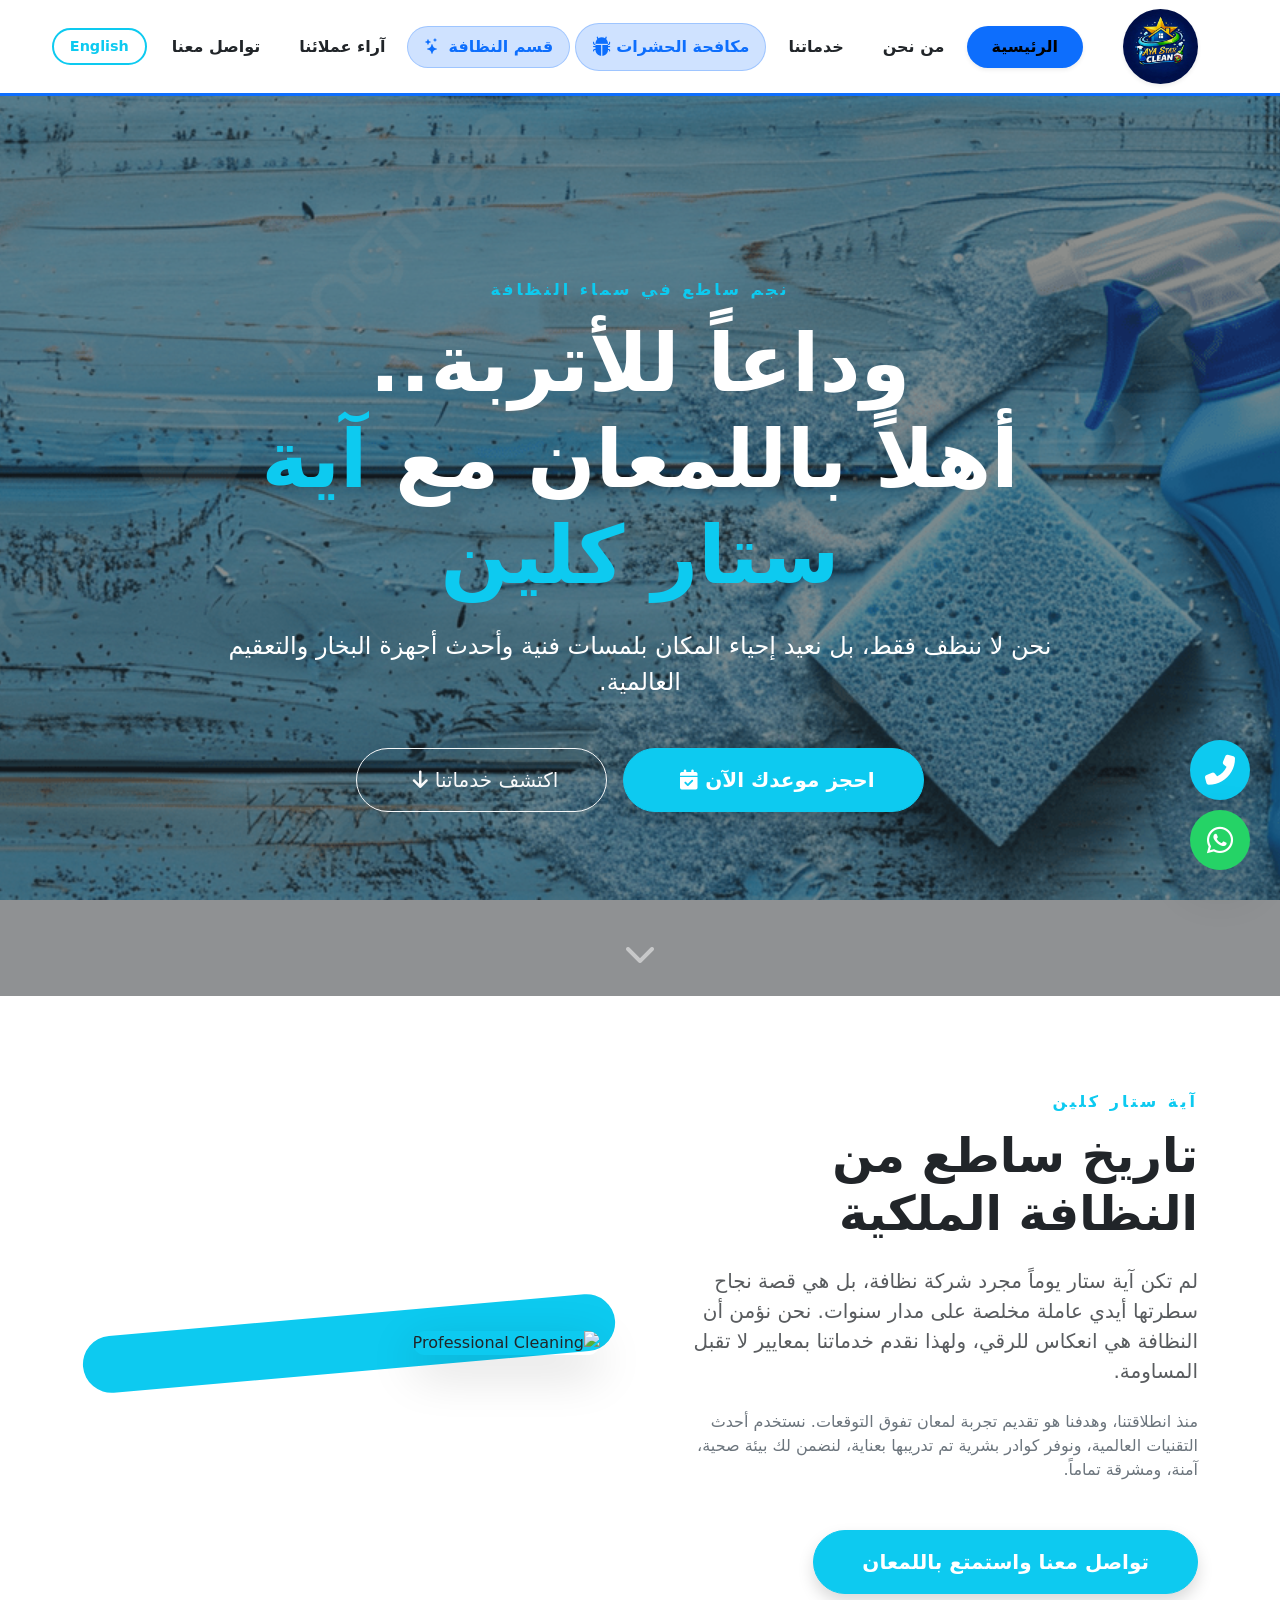
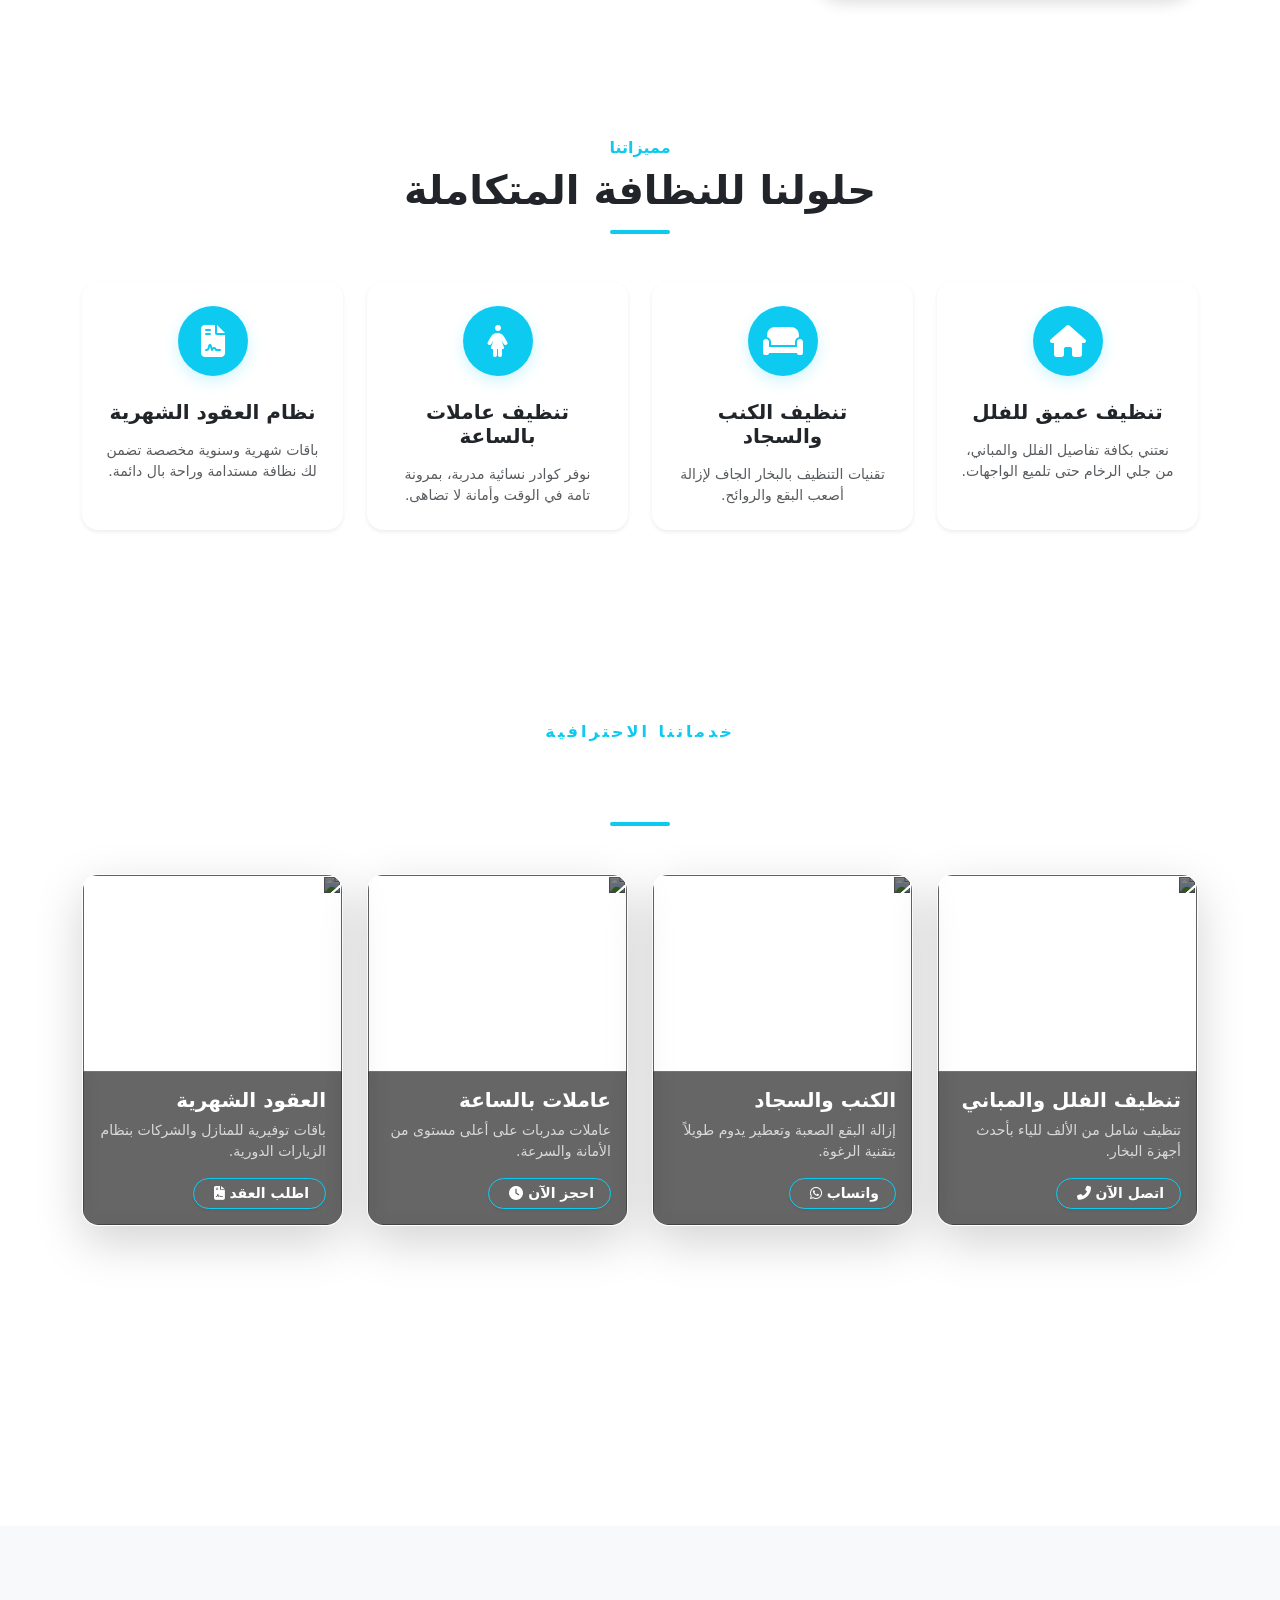
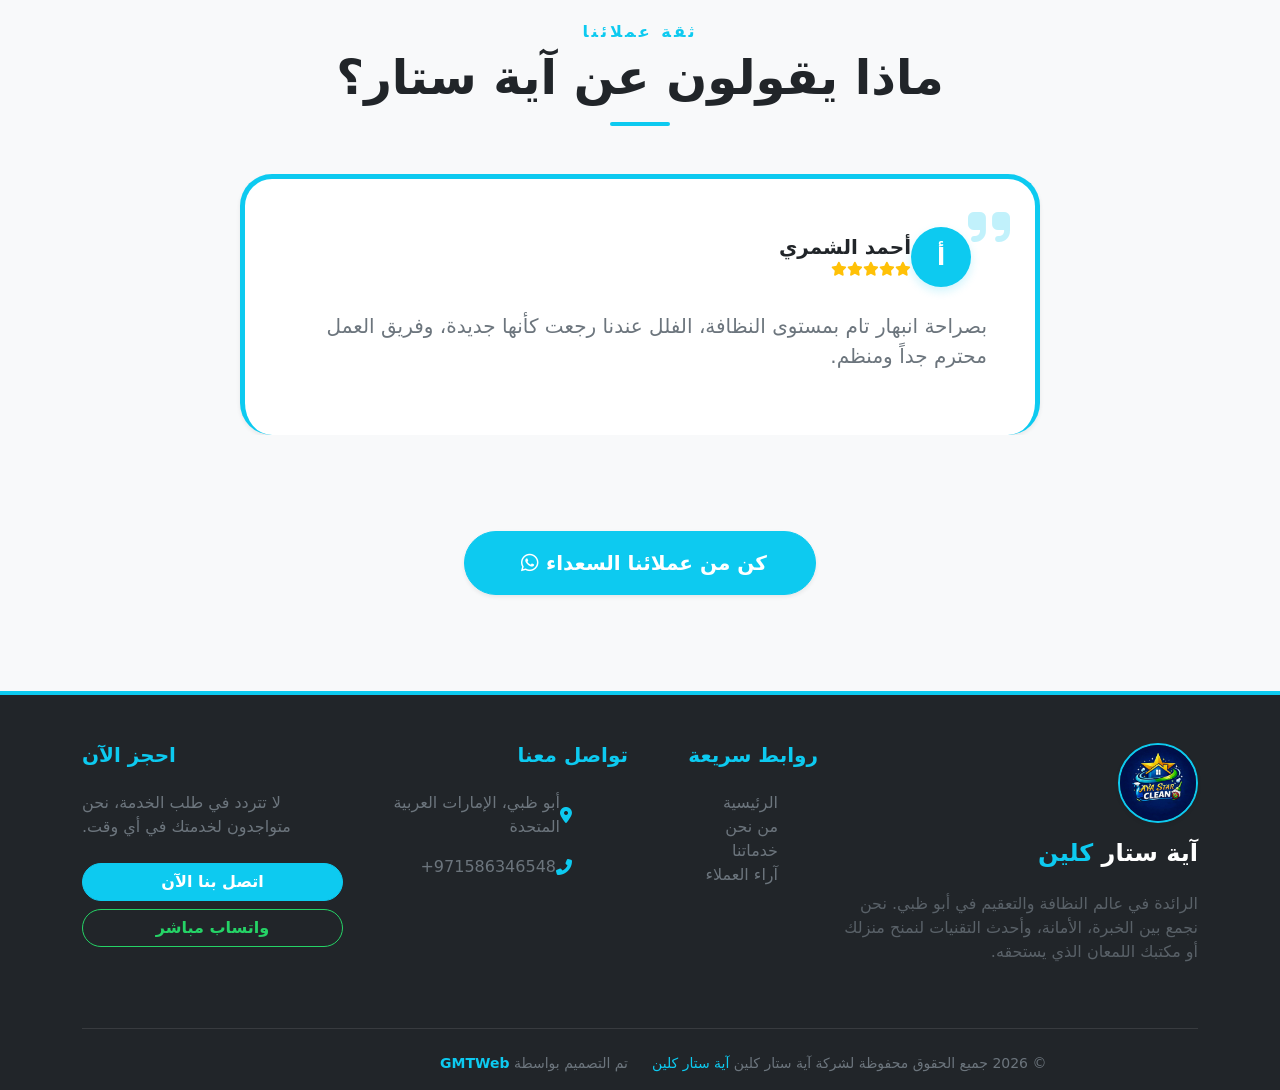
==== commit 24df50da: "last update aya star" ====
--- a/index.html
+++ b/index.html
@@ -77,7 +77,7 @@
           نحن لا ننظف فقط، بل نعيد إحياء المكان بلمسات فنية وأحدث أجهزة البخار والتعقيم العالمية. 
         </p>
         <div class="d-flex gap-3 justify-content-center flex-wrap">
-          <a href="tel:0503607604" class="btn btn-info btn-lg rounded-pill px-5 py-3 fw-bold text-white shadow" id="heroBookBtn">
+          <a href="tel:+971586346548" class="btn btn-info btn-lg rounded-pill px-5 py-3 fw-bold text-white shadow" id="heroBookBtn">
              احجز موعدك الآن <i class="fas fa-calendar-check ms-2"></i>
           </a>
           <a href="#services" class="btn btn-outline-light btn-lg rounded-pill px-5 py-3" id="heroDiscoverBtn">
@@ -104,7 +104,7 @@
         <p class="text-secondary mb-5" id="aboutDesc2">
           منذ انطلاقتنا، وهدفنا هو تقديم تجربة لمعان تفوق التوقعات. نستخدم أحدث التقنيات العالمية، ونوفر كوادر بشرية تم تدريبها بعناية، لنضمن لك بيئة صحية، آمنة، ومشرقة تماماً.
         </p>
-        <a href="#contact" class="btn btn-info btn-lg rounded-pill px-5 py-3 fw-bold text-white shadow call-btn transition-link" id="aboutQuoteBtn">
+        <a href="https://wa.me/+971586346548" target="_blank" class="btn btn-info btn-lg rounded-pill px-5 py-3 fw-bold text-white shadow call-btn transition-link" id="aboutQuoteBtn">
           تواصل معنا واستمتع باللمعان
         </a>
       </div>
@@ -178,7 +178,7 @@
           <div class="service-content p-3 text-white position-absolute bottom-0 w-100">
             <h5 class="fw-bold mb-2" id="s1Title">تنظيف الفلل والمباني</h5>
             <p class="small opacity-75 mb-3" id="s1Desc">تنظيف شامل من الألف للياء بأحدث أجهزة البخار.</p>
-            <a href="tel:0503607604" class="btn btn-sm btn-outline-info rounded-pill px-3 fw-bold text-white shadow-sm" id="s1Btn">
+            <a href="tel:+971586346548" class="btn btn-sm btn-outline-info rounded-pill px-3 fw-bold text-white shadow-sm" id="s1Btn">
                اتصل الآن <i class="fas fa-phone-alt ms-1"></i>
             </a>
           </div>
@@ -190,7 +190,7 @@
           <div class="service-content p-3 text-white position-absolute bottom-0 w-100">
             <h5 class="fw-bold mb-2" id="s2Title">الكنب والسجاد</h5>
             <p class="small opacity-75 mb-3" id="s2Desc">إزالة البقع الصعبة وتعطير يدوم طويلاً بتقنية الرغوة.</p>
-            <a href="https://wa.me/966503607604" class="btn btn-sm btn-outline-info rounded-pill px-3 fw-bold text-white shadow-sm" id="s2Btn">
+            <a href="https://wa.me/+971586346548" target="_blank" class="btn btn-sm btn-outline-info rounded-pill px-3 fw-bold text-white shadow-sm" id="s2Btn">
                واتساب <i class="fab fa-whatsapp ms-1"></i>
             </a>
           </div>
@@ -202,7 +202,7 @@
           <div class="service-content p-3 text-white position-absolute bottom-0 w-100">
             <h5 class="fw-bold mb-2" id="s3Title">عاملات بالساعة</h5>
             <p class="small opacity-75 mb-3" id="s3Desc">عاملات مدربات على أعلى مستوى من الأمانة والسرعة.</p>
-            <a href="tel:0503607604" class="btn btn-sm btn-outline-info rounded-pill px-3 fw-bold text-white shadow-sm" id="s3Btn">
+            <a href="tel:+971586346548" class="btn btn-sm btn-outline-info rounded-pill px-3 fw-bold text-white shadow-sm" id="s3Btn">
                احجز الآن <i class="fas fa-clock ms-1"></i>
             </a>
           </div>
@@ -214,7 +214,7 @@
           <div class="service-content p-3 text-white position-absolute bottom-0 w-100">
             <h5 class="fw-bold mb-2" id="s4Title">العقود الشهرية</h5>
             <p class="small opacity-75 mb-3" id="s4Desc">باقات توفيرية للمنازل والشركات بنظام الزيارات الدورية.</p>
-            <a href="https://wa.me/966503607604" class="btn btn-sm btn-outline-info rounded-pill px-3 fw-bold text-white shadow-sm" id="s4Btn">
+            <a href="https://wa.me/+971586346548" target="_blank" class="btn btn-sm btn-outline-info rounded-pill px-3 fw-bold text-white shadow-sm" id="s4Btn">
                اطلب العقد <i class="fas fa-file-contract ms-1"></i>
             </a>
           </div>
@@ -255,7 +255,7 @@
     </div>
 
     <div class="text-center mt-5">
-      <a href="https://wa.me/966503607604" class="btn btn-info btn-lg rounded-pill px-5 py-3 fw-bold text-white shadow-sm" id="happyClientsBtn">
+      <a href="https://wa.me/+971586346548" target="_blank" class="btn btn-info btn-lg rounded-pill px-5 py-3 fw-bold text-white shadow-sm" id="happyClientsBtn">
         كن من عملائنا السعداء <i class="fab fa-whatsapp ms-2"></i>
       </a>
     </div>
@@ -292,15 +292,15 @@
           </li>
           <li class="mb-3 d-flex align-items-center">
             <i class="fas fa-phone-alt text-info me-3"></i>
-            <span class="text-ltr">0503607604</span>
+            <span class="text-ltr">+971586346548</span>
           </li>
         </ul>
       </div>
       <div class="col-lg-3 col-md-6 text-center text-lg-start">
         <h5 class="fw-bold mb-4 text-info" id="footerBookTitle">احجز الآن</h5>
         <p class="text-secondary mb-4" id="footerBookDesc">لا تتردد في طلب الخدمة، نحن متواجدون لخدمتك في أي وقت.</p>
-        <a href="tel:0503607604" class="btn btn-info rounded-pill px-4 fw-bold text-white w-100 mb-2" id="footerCallBtn">اتصل بنا الآن</a>
-        <a href="https://wa.me/966503607604" class="btn btn-outline-success rounded-pill px-4 fw-bold w-100" id="footerWhatsappBtn">واتساب مباشر</a>
+        <a href="tel:+971586346548" class="btn btn-info rounded-pill px-4 fw-bold text-white w-100 mb-2" id="footerCallBtn">اتصل بنا الآن</a>
+        <a href="https://wa.me/+971586346548" class="btn btn-outline-success rounded-pill px-4 fw-bold w-100" id="footerWhatsappBtn " target="_blank">واتساب مباشر</a>
       </div>
     </div>
     <hr class="mt-5 mb-4 opacity-10">
@@ -318,12 +318,12 @@
   </div>
 </footer>
 
-<a href="tel:0503607604" class="phone-float shadow-lg d-flex align-items-center justify-content-center" target="_blank">
+<a href="tel:+971586346548" class="phone-float shadow-lg d-flex align-items-center justify-content-center" target="_blank">
     <i class="fas fa-phone-alt"></i>
     <span class="tooltip-text" id="floatPhone">اتصل بنا</span>
 </a>
 
-<a href="https://wa.me/966503607604" class="whatsapp-float shadow-lg d-flex align-items-center justify-content-center" target="_blank">
+<a href="https://wa.me/+971586346548" class="whatsapp-float shadow-lg d-flex align-items-center justify-content-center" target="_blank">
     <i class="fab fa-whatsapp"></i>
     <span class="tooltip-text" id="floatWhatsapp">تحدث معنا</span>
 </a>
